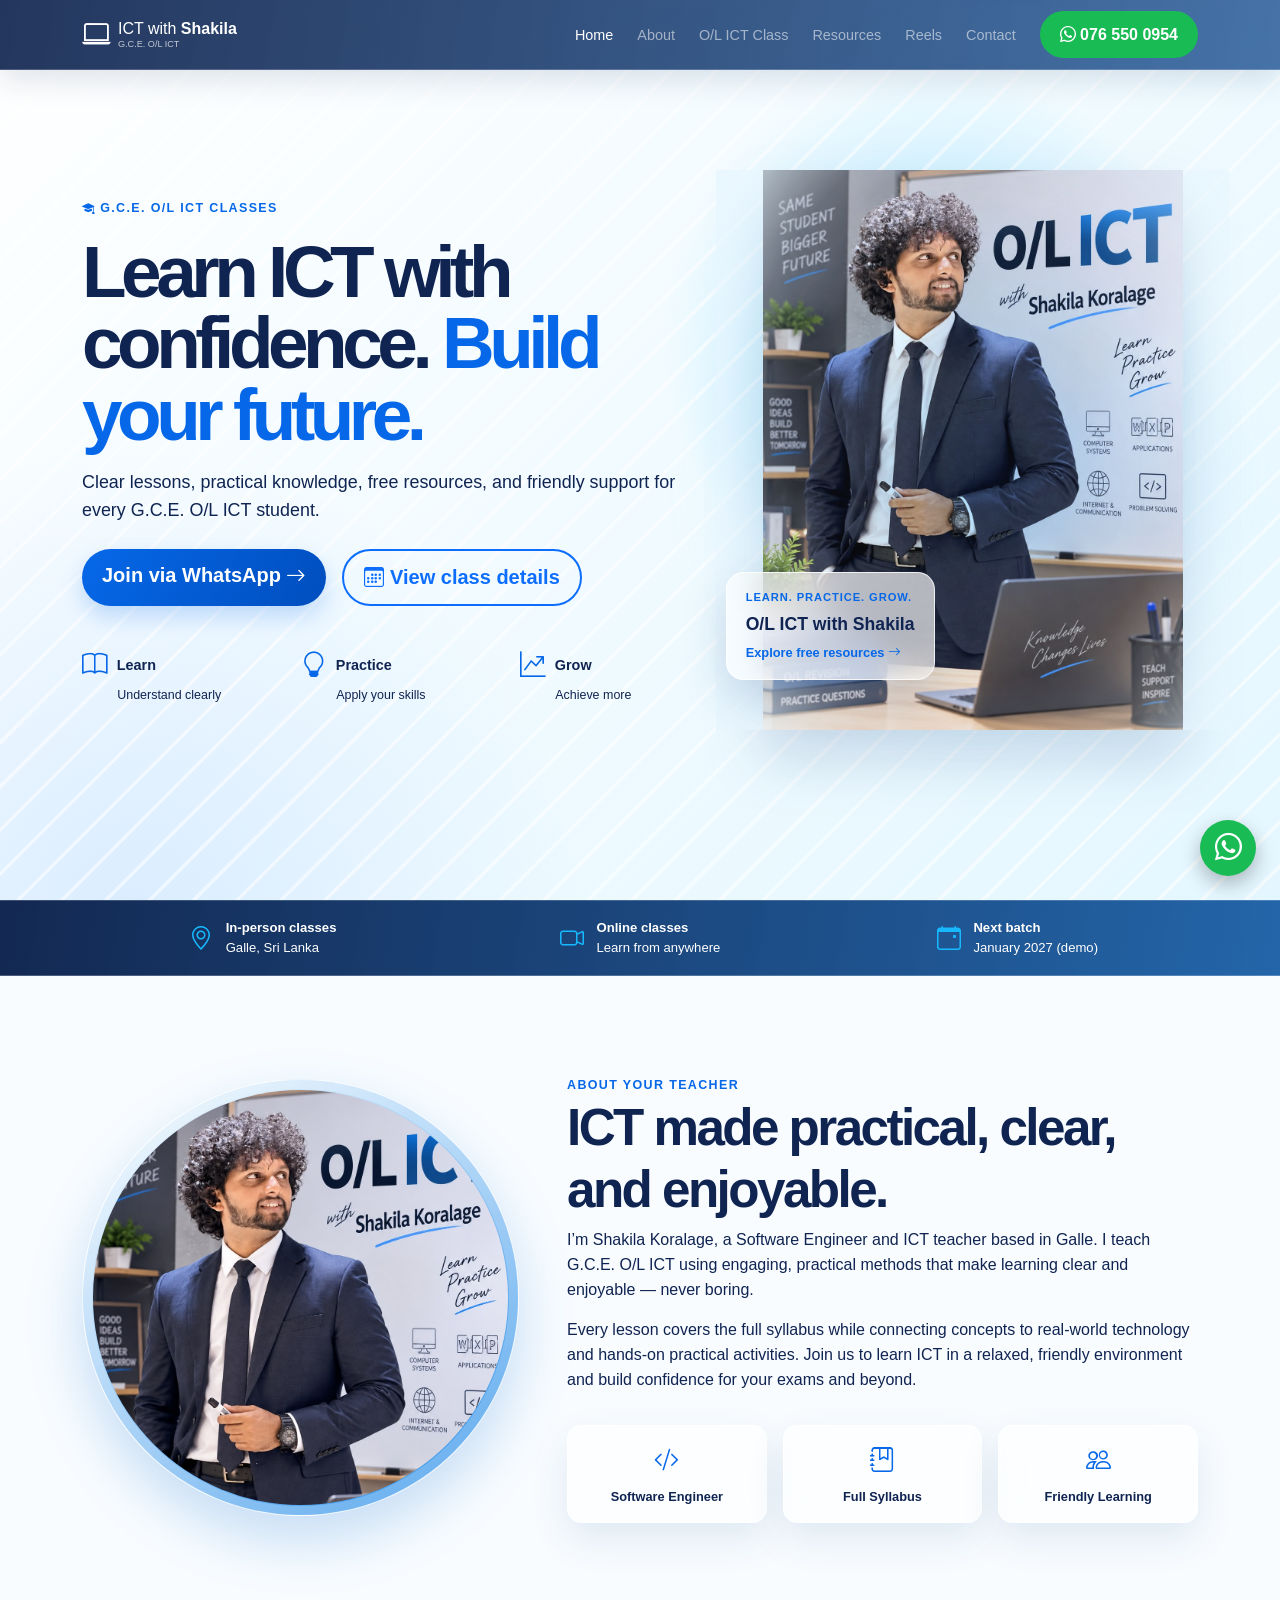
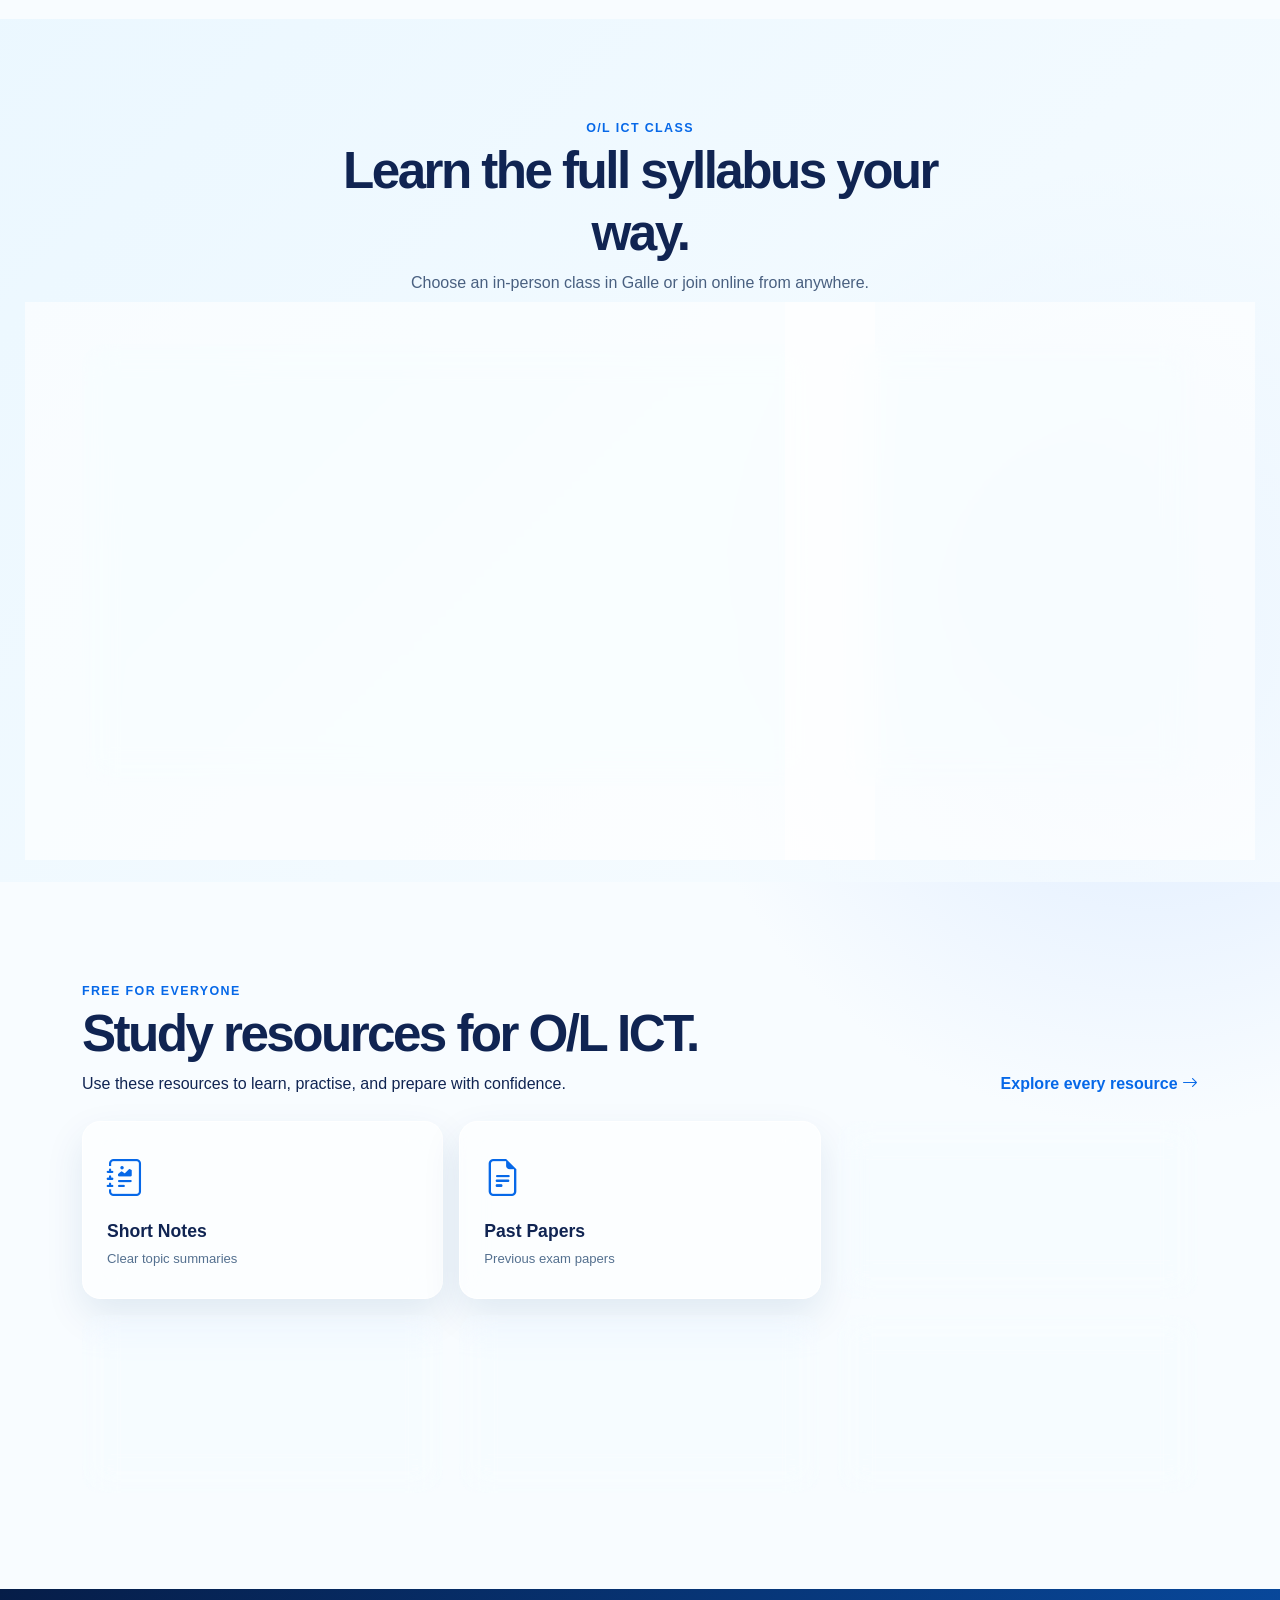
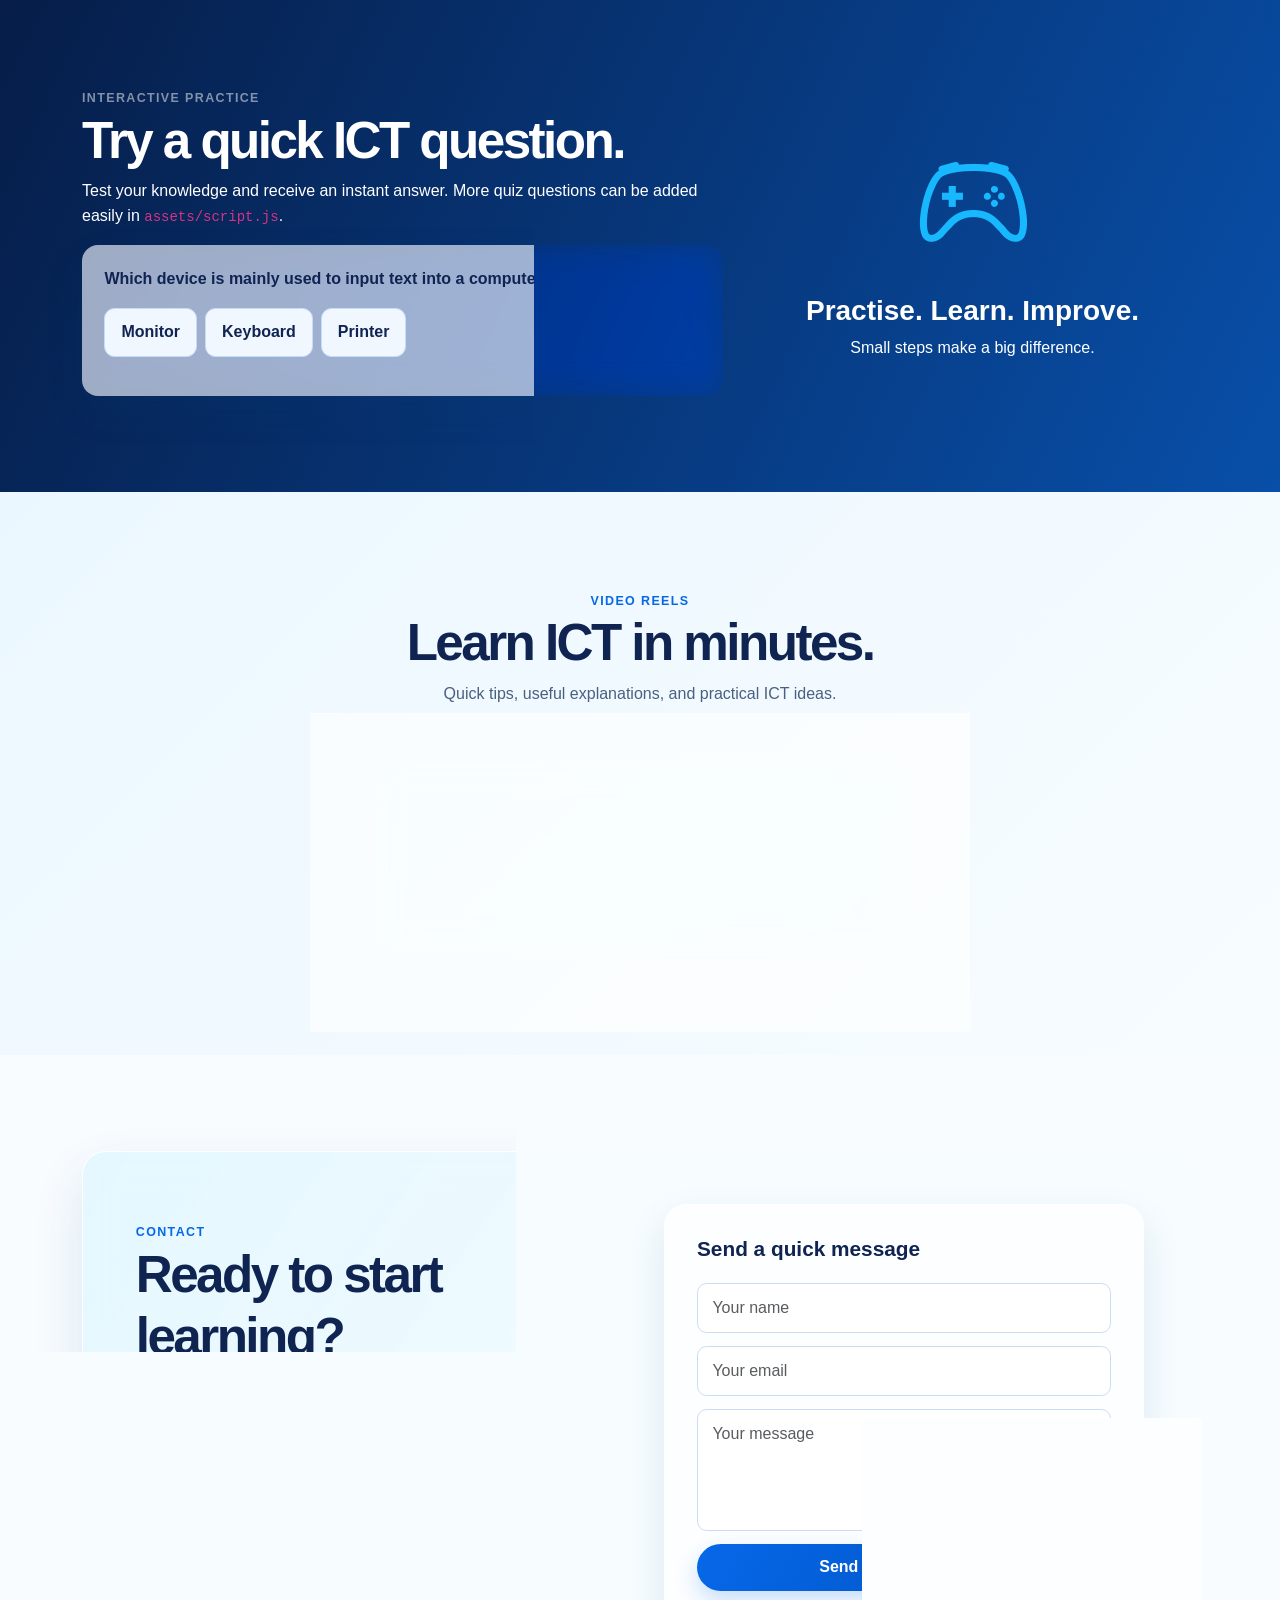
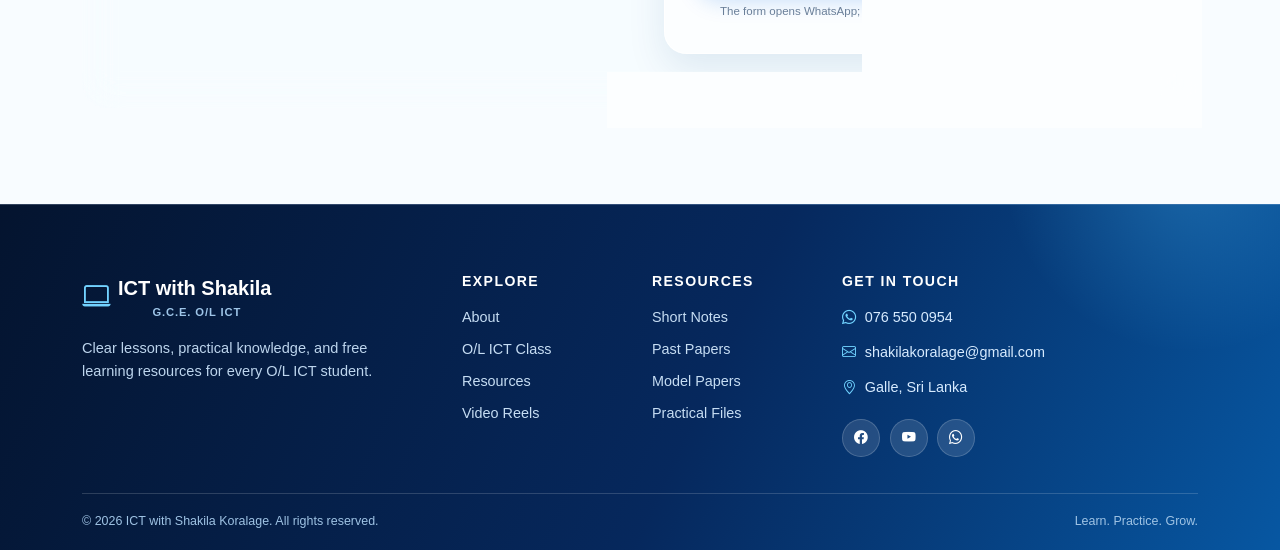
==== index.html @ 85d349de "Add files via upload" ====
<!doctype html>
<html lang="en">
  <head>
    <meta charset="utf-8" />
    <meta name="viewport" content="width=device-width, initial-scale=1" />
    <meta name="description" content="Free G.C.E. O/L ICT learning resources and classes with Shakila Koralage." />
    <title>ICT with Shakila Koralage | G.C.E. O/L ICT</title>

    <!-- Bootstrap provides the responsive layout and mobile menu. -->
    <link href="https://cdn.jsdelivr.net/npm/bootstrap@5.3.8/dist/css/bootstrap.min.css" rel="stylesheet" />
    <link href="https://cdn.jsdelivr.net/npm/bootstrap-icons@1.13.1/font/bootstrap-icons.min.css" rel="stylesheet" />
    <link href="assets/style.css" rel="stylesheet" />
  </head>
  <body>
    <!-- Navigation -->
    <nav class="navbar navbar-expand-lg navbar-dark fixed-top" id="siteNav">
      <div class="container">
        <a class="navbar-brand d-flex align-items-center gap-2" href="#home"><i class="bi bi-laptop fs-3"></i><span>ICT with <strong>Shakila</strong><small>G.C.E. O/L ICT</small></span></a>
        <button class="navbar-toggler" type="button" data-bs-toggle="collapse" data-bs-target="#mainMenu" aria-label="Open menu"><span class="navbar-toggler-icon"></span></button>
        <div class="collapse navbar-collapse" id="mainMenu">
          <ul class="navbar-nav ms-auto align-items-lg-center gap-lg-2">
            <li class="nav-item"><a class="nav-link active" href="index.html">Home</a></li>
            <li class="nav-item"><a class="nav-link" href="about.html">About</a></li>
            <li class="nav-item"><a class="nav-link" href="class.html">O/L ICT Class</a></li>
            <li class="nav-item"><a class="nav-link" href="resources.html">Resources</a></li>
            <li class="nav-item"><a class="nav-link" href="reels.html">Reels</a></li>
            <li class="nav-item"><a class="nav-link" href="contact.html">Contact</a></li>
            <li class="nav-item ms-lg-2"><a class="btn btn-whatsapp" href="https://wa.me/94765500954" target="_blank" rel="noreferrer"><i class="bi bi-whatsapp"></i> 076 550 0954</a></li>
          </ul>
        </div>
      </div>
    </nav>

    <main>
      <!-- Hero: update the portrait file in assets/ whenever you have a new photo. -->
      <section class="hero" id="home">
        <div class="container position-relative">
          <div class="row align-items-center min-vh-100 py-5">
            <div class="col-lg-7 pt-5 pt-lg-0">
              <span class="eyebrow"><i class="bi bi-mortarboard-fill"></i> G.C.E. O/L ICT CLASSES</span>
              <h1>Learn ICT with confidence. <span>Build your future.</span></h1>
              <p class="lead">Clear lessons, practical knowledge, free resources, and friendly support for every G.C.E. O/L ICT student.</p>
              <div class="d-flex flex-wrap gap-3 mt-4"><a class="btn btn-primary btn-lg" href="https://wa.me/94765500954" target="_blank" rel="noreferrer">Join via WhatsApp <i class="bi bi-arrow-right"></i></a><a class="btn btn-outline-primary btn-lg" href="class.html"><i class="bi bi-calendar3"></i> View class details</a></div>
              <div class="row g-3 mt-4 hero-points"><div class="col-sm-4"><i class="bi bi-book"></i><strong>Learn</strong><span>Understand clearly</span></div><div class="col-sm-4"><i class="bi bi-lightbulb"></i><strong>Practice</strong><span>Apply your skills</span></div><div class="col-sm-4"><i class="bi bi-graph-up-arrow"></i><strong>Grow</strong><span>Achieve more</span></div></div>
            </div>
            <div class="col-lg-5 hero-image-wrap"><img src="assets/shakila.jpg" class="hero-image" alt="Shakila Koralage, ICT teacher" /><div class="floating-card"><span>Learn. Practice. Grow.</span><strong>O/L ICT with Shakila</strong><a href="resources.html">Explore free resources <i class="bi bi-arrow-right"></i></a></div></div>
          </div>
        </div>
      </section>

      <!-- Quick information bar. Replace the demo schedule below at any time. -->
      <section class="quick-info"><div class="container"><div class="row text-center g-3"><div class="col-md-4"><i class="bi bi-geo-alt"></i><span><strong>In-person classes</strong>Galle, Sri Lanka</span></div><div class="col-md-4"><i class="bi bi-camera-video"></i><span><strong>Online classes</strong>Learn from anywhere</span></div><div class="col-md-4"><i class="bi bi-calendar-event"></i><span><strong>Next batch</strong>January 2027 (demo)</span></div></div></div></section>

      <!-- About -->
      <section class="section" id="about"><div class="container"><div class="row align-items-center g-5"><div class="col-lg-5"><div class="portrait-frame"><img src="assets/shakila.jpg" alt="Shakila Koralage" /></div></div><div class="col-lg-7"><span class="section-tag">ABOUT YOUR TEACHER</span><h2>ICT made practical, clear, and enjoyable.</h2><p>I’m Shakila Koralage, a Software Engineer and ICT teacher based in Galle. I teach G.C.E. O/L ICT using engaging, practical methods that make learning clear and enjoyable — never boring.</p><p>Every lesson covers the full syllabus while connecting concepts to real-world technology and hands-on practical activities. Join us to learn ICT in a relaxed, friendly environment and build confidence for your exams and beyond.</p><div class="row g-3 mt-2"><div class="col-sm-4"><div class="mini-feature"><i class="bi bi-code-slash"></i>Software Engineer</div></div><div class="col-sm-4"><div class="mini-feature"><i class="bi bi-journal-bookmark"></i>Full Syllabus</div></div><div class="col-sm-4"><div class="mini-feature"><i class="bi bi-people"></i>Friendly Learning</div></div></div></div></div></div></section>

      <!-- Class details -->
      <section class="section section-soft" id="class"><div class="container"><div class="text-center section-heading"><span class="section-tag">O/L ICT CLASS</span><h2>Learn the full syllabus your way.</h2><p>Choose an in-person class in Galle or join online from anywhere.</p></div><div class="row g-4 align-items-stretch"><div class="col-lg-8"><div class="class-card h-100"><div><h3>Everything you need for O/L ICT</h3><p>Structured lessons, revision, theory, practicals, notes, and exam-style practice.</p></div><div class="row row-cols-2 row-cols-md-3 g-3 mt-2"><div><i class="bi bi-camera-video"></i>Live lessons</div><div><i class="bi bi-play-circle"></i>Class recordings</div><div><i class="bi bi-file-earmark-text"></i>Notes & worksheets</div><div><i class="bi bi-laptop"></i>Practical sessions</div><div><i class="bi bi-trophy"></i>Exam guidance</div><div><i class="bi bi-patch-check"></i>Friendly support</div></div><a class="btn btn-primary mt-4" href="https://wa.me/94765500954" target="_blank" rel="noreferrer">Enrol via WhatsApp <i class="bi bi-arrow-right"></i></a></div></div><div class="col-lg-4"><div class="schedule-card h-100"><h3><i class="bi bi-calendar-week"></i> Demo schedule</h3><div class="schedule-row"><strong>Thursday</strong><span>Galle class · 4:00–6:00 PM</span></div><div class="schedule-row"><strong>Saturday</strong><span>Online class · 9:00–11:00 AM</span></div><div class="batch"><i class="bi bi-calendar-check"></i><span>Next batch <b>January 2027</b></span></div><small>These are sample details — update them in <code>index.html</code>.</small></div></div></div></div></section>

      <!-- Resources -->
      <section class="section" id="resources"><div class="container"><div class="d-flex flex-column flex-md-row justify-content-between align-items-md-end gap-3 mb-4"><div><span class="section-tag">FREE FOR EVERYONE</span><h2>Study resources for O/L ICT.</h2><p class="mb-0">Use these resources to learn, practise, and prepare with confidence.</p></div><a href="resources.html" class="text-link">Explore every resource <i class="bi bi-arrow-right"></i></a></div><div class="row g-3"><div class="col-6 col-lg-4"><a class="resource-card" href="resources.html"><i class="bi bi-journal-richtext"></i><strong>Short Notes</strong><span>Clear topic summaries</span></a></div><div class="col-6 col-lg-4"><a class="resource-card" href="past-papers.html"><i class="bi bi-file-earmark-text"></i><strong>Past Papers</strong><span>Previous exam papers</span></a></div><div class="col-6 col-lg-4"><a class="resource-card" href="resources.html"><i class="bi bi-clipboard-check"></i><strong>Model Papers</strong><span>Practice for exams</span></a></div><div class="col-6 col-lg-4"><a class="resource-card" href="resources.html"><i class="bi bi-pencil-square"></i><strong>Term Tests</strong><span>School-based questions</span></a></div><div class="col-6 col-lg-4"><a class="resource-card" href="resources.html"><i class="bi bi-folder2-open"></i><strong>Practical Files</strong><span>Exercises & solutions</span></a></div><div class="col-6 col-lg-4"><a class="resource-card" href="resources.html"><i class="bi bi-compass"></i><strong>Guides</strong><span>Syllabus and study help</span></a></div></div></div></section>

      <!-- Quiz -->
      <section class="section quiz-section" id="quiz"><div class="container"><div class="row align-items-center g-4"><div class="col-lg-7"><span class="section-tag text-white-50">INTERACTIVE PRACTICE</span><h2>Try a quick ICT question.</h2><p>Test your knowledge and receive an instant answer. More quiz questions can be added easily in <code>assets/script.js</code>.</p><div class="quiz-box"><p class="fw-bold mb-3">Which device is mainly used to input text into a computer?</p><div class="d-grid gap-2 d-sm-flex" id="quizOptions"><button class="quiz-option" data-answer="false">Monitor</button><button class="quiz-option" data-answer="true">Keyboard</button><button class="quiz-option" data-answer="false">Printer</button></div><p class="quiz-feedback mb-0 mt-3" id="quizFeedback" aria-live="polite"></p></div></div><div class="col-lg-5 text-center"><i class="bi bi-controller quiz-icon"></i><h3>Practise. Learn. Improve.</h3><p class="mb-0">Small steps make a big difference.</p></div></div></div></section>

      <!-- Reels -->
      <section class="section section-soft" id="reels"><div class="container"><div class="text-center section-heading"><span class="section-tag">VIDEO REELS</span><h2>Learn ICT in minutes.</h2><p>Quick tips, useful explanations, and practical ICT ideas.</p></div><div class="row g-4 justify-content-center"><div class="col-md-8 col-lg-6"><a class="reel-card" href="https://www.youtube.com/shorts/Jdyt9KCVfzw" target="_blank" rel="noreferrer"><div class="reel-preview"><i class="bi bi-play-fill"></i></div><div><span>YOUTUBE SHORT</span><h3>Watch the latest ICT reel</h3><p>Open this temporary video link. Replace it later with your own content.</p></div></a></div></div></div></section>

      <!-- Contact -->
      <section class="section" id="contact"><div class="container"><div class="contact-panel"><div class="row g-5 align-items-center"><div class="col-lg-6"><span class="section-tag">CONTACT</span><h2>Ready to start learning?</h2><p>Send a WhatsApp message to ask about classes, resources, or anything related to O/L ICT.</p><a class="btn btn-whatsapp btn-lg" href="https://wa.me/94765500954" target="_blank" rel="noreferrer"><i class="bi bi-whatsapp"></i> Chat on WhatsApp</a><div class="contact-list mt-4"><a href="mailto:shakilakoralage@gmail.com"><i class="bi bi-envelope"></i> shakilakoralage@gmail.com</a><span><i class="bi bi-geo-alt"></i> Galle, Sri Lanka</span><a href="https://www.facebook.com/people/OL-ICT-with-Shakila-Koralage/61592380449178/" target="_blank" rel="noreferrer"><i class="bi bi-facebook"></i> O/L ICT with Shakila Koralage</a></div></div><div class="col-lg-6"><form class="contact-form" id="contactForm"><h3>Send a quick message</h3><input class="form-control" placeholder="Your name" required /><input class="form-control" type="email" placeholder="Your email" required /><textarea class="form-control" rows="4" placeholder="Your message" required></textarea><button class="btn btn-primary w-100" type="submit">Send via WhatsApp <i class="bi bi-send"></i></button><small>The form opens WhatsApp; it does not store information on this website.</small></form></div></div></div></div></section>
    </main>

    <footer class="site-footer"><div class="container"><div class="footer-main row g-4"><div class="col-lg-4"><a class="footer-brand d-flex align-items-center gap-2" href="index.html"><i class="bi bi-laptop"></i><span>ICT with <strong>Shakila</strong><small>G.C.E. O/L ICT</small></span></a><p class="footer-copy">Clear lessons, practical knowledge, and free learning resources for every O/L ICT student.</p></div><div class="col-6 col-lg-2"><h3 class="footer-heading">Explore</h3><div class="footer-links"><a href="about.html">About</a><a href="class.html">O/L ICT Class</a><a href="resources.html">Resources</a><a href="reels.html">Video Reels</a></div></div><div class="col-6 col-lg-2"><h3 class="footer-heading">Resources</h3><div class="footer-links"><a href="resources.html">Short Notes</a><a href="past-papers.html">Past Papers</a><a href="resources.html">Model Papers</a><a href="resources.html">Practical Files</a></div></div><div class="col-lg-4"><h3 class="footer-heading">Get in touch</h3><div class="footer-contact"><a href="https://wa.me/94765500954" target="_blank" rel="noreferrer"><i class="bi bi-whatsapp"></i>076 550 0954</a><a href="mailto:shakilakoralage@gmail.com"><i class="bi bi-envelope"></i>shakilakoralage@gmail.com</a><span><i class="bi bi-geo-alt"></i>Galle, Sri Lanka</span></div><div class="footer-socials"><a href="https://www.facebook.com/people/OL-ICT-with-Shakila-Koralage/61592380449178/" target="_blank" rel="noreferrer" aria-label="Facebook"><i class="bi bi-facebook"></i></a><a href="https://www.youtube.com/shorts/Jdyt9KCVfzw" target="_blank" rel="noreferrer" aria-label="YouTube"><i class="bi bi-youtube"></i></a><a href="https://wa.me/94765500954" target="_blank" rel="noreferrer" aria-label="WhatsApp"><i class="bi bi-whatsapp"></i></a></div></div></div><div class="footer-bottom d-flex flex-column flex-md-row justify-content-between gap-2"><span>© 2026 ICT with Shakila Koralage. All rights reserved.</span><span>Learn. Practice. Grow.</span></div></div></footer>
    <a class="whatsapp-float" href="https://wa.me/94765500954" target="_blank" rel="noreferrer" aria-label="Chat on WhatsApp"><i class="bi bi-whatsapp"></i></a>
    <script src="https://cdn.jsdelivr.net/npm/bootstrap@5.3.8/dist/js/bootstrap.bundle.min.js"></script>
    <script src="assets/script.js"></script>
  </body>
</html>
---- assets/style.css ----
/* Main colours and reusable visual settings */
:root { --navy:#061d48; --blue:#0668e8; --cyan:#18b8ff; --ink:#102452; --soft:#f3f8ff; --green:#19bb54; }
* { box-sizing:border-box; }
html { scroll-behavior:smooth; }
body { color:var(--ink); font-family:Inter,Segoe UI,Arial,sans-serif; line-height:1.55; overflow-x:hidden; }
::selection { background:#bce8ff; color:var(--navy); } a,button { -webkit-tap-highlight-color:transparent; } a:focus-visible,button:focus-visible { box-shadow:0 0 0 4px #18b8ff66 !important; outline:0; }
h1,h2,h3,strong { font-weight:800; } h2 { font-size:clamp(2rem,4vw,3.25rem); letter-spacing:-.05em; } a { text-decoration:none; }
#siteNav { background:rgba(6,29,72,.94); backdrop-filter:blur(12px); padding:.7rem 0; } .navbar-brand { font-size:1rem; line-height:1; } .navbar-brand small { display:block; font-size:.57rem; opacity:.72; margin-top:.18rem; } .nav-link { font-size:.9rem; }
.btn { border-radius:999px; font-weight:700; padding:.72rem 1.25rem; } .btn-primary { background:linear-gradient(120deg,var(--blue),#004ebe); border:0; box-shadow:0 10px 22px #0668e836; } .btn-primary:hover { background:#005ad0; } .btn-outline-primary { border-width:2px; } .btn-whatsapp { background:var(--green); border:0; color:#fff; font-weight:800; } .btn-whatsapp:hover { background:#0ca344; color:#fff; }
.hero { background:radial-gradient(circle at 75% 35%,#c6edff 0,transparent 25%),linear-gradient(135deg,#fff 5%,#e9f6ff 100%); min-height:680px; position:relative; overflow:hidden; } .hero:after { background:repeating-linear-gradient(135deg,transparent 0 27px,#fff8 28px 31px); content:""; inset:0; pointer-events:none; position:absolute; } .hero .container { z-index:1; } .eyebrow,.section-tag { color:var(--blue); font-size:.78rem; font-weight:800; letter-spacing:.11em; } .hero h1 { font-size:clamp(3rem,5.7vw,5.25rem); letter-spacing:-.075em; line-height:.98; margin:1rem 0 1.2rem; max-width:760px; } .hero h1 span { color:var(--blue); } .hero .lead { font-size:1.12rem; max-width:620px; }
.hero-image-wrap { isolation:isolate; min-height:550px; position:relative; } .hero-image-wrap:before { background:radial-gradient(circle,#8ed8ff80 0,transparent 67%); content:""; filter:blur(12px); inset:12% -8% 3% -8%; position:absolute; z-index:-1; } .hero-image { bottom:0; filter:drop-shadow(0 24px 22px #0c377033); height:550px; max-width:100%; object-fit:contain; object-position:center bottom; position:absolute; right:0; -webkit-mask-image:radial-gradient(ellipse 76% 83% at 53% 50%,#000 59%,transparent 100%); mask-image:radial-gradient(ellipse 76% 83% at 53% 50%,#000 59%,transparent 100%); width:100%; } .floating-card { background:#fffffff0; border:1px solid #cfe3fb; border-radius:1.1rem; bottom:9%; box-shadow:0 17px 35px #10447b2b; display:grid; gap:.3rem; left:-2%; padding:1rem 1.2rem; position:absolute; } .floating-card span { color:var(--blue); font-size:.7rem; font-weight:800; letter-spacing:.08em; text-transform:uppercase; } .floating-card strong { font-size:1.1rem; } .floating-card a { color:var(--blue); font-size:.8rem; font-weight:700; }
.hero-points i { color:var(--blue); font-size:1.6rem; margin-right:.55rem; vertical-align:middle; } .hero-points strong { display:inline-block; font-size:.9rem; } .hero-points span { display:block; font-size:.78rem; margin-left:2.2rem; }
.quick-info { background:var(--navy); color:#fff; padding:1.05rem 0; } .quick-info .col-md-4 { align-items:center; display:flex; justify-content:center; gap:.8rem; } .quick-info i { color:var(--cyan); font-size:1.5rem; } .quick-info span { text-align:left; font-size:.82rem; } .quick-info strong { display:block; }
.section { padding:6rem 0; } .section-soft { background:var(--soft); } .section-heading { margin:0 auto 3rem; max-width:650px; } .section-heading p { color:#496080; }.portrait-frame { background:linear-gradient(145deg,#d5f2ff,#0978e2); border-radius:45% 45% 2rem 2rem; overflow:hidden; padding:1rem 1rem 0; } .portrait-frame img { display:block; height:520px; object-fit:cover; object-position:center top; width:100%; }.mini-feature { background:#fff; border:1px solid #dceafa; border-radius:.9rem; font-size:.8rem; font-weight:700; min-height:90px; padding:1rem; text-align:center; }.mini-feature i { color:var(--blue); display:block; font-size:1.55rem; margin-bottom:.4rem; }
.class-card,.schedule-card,.contact-form { background:#fff; border:1px solid #d7e8fa; border-radius:1.4rem; box-shadow:0 13px 35px #0c4c8620; padding:2rem; }.class-card h3,.schedule-card h3 { font-size:1.5rem; }.class-card .row div { font-size:.88rem; font-weight:700; }.class-card .row i { color:var(--blue); display:block; font-size:1.55rem; margin-bottom:.35rem; }.schedule-row { background:#eff7ff; border-radius:.8rem; display:grid; gap:.15rem; margin:.7rem 0; padding:.85rem 1rem; }.schedule-row strong { color:var(--blue); }.schedule-row span { font-size:.85rem; }.batch { align-items:center; background:#dff3ff; border-radius:.8rem; display:flex; gap:.75rem; margin:1rem 0; padding:1rem; }.batch i { color:var(--blue); font-size:1.5rem; }.batch b { display:block; font-size:1.2rem; }.schedule-card small { color:#7184a0; }
.resource-card { background:#fff; border:1px solid #d4e7fa; border-radius:1.15rem; color:var(--ink); display:flex; flex-direction:column; height:100%; min-height:178px; justify-content:center; padding:1.5rem; transition:.25s transform,.25s box-shadow,.25s border-color; }.resource-card:hover { border-color:#91c8ff; box-shadow:0 17px 25px #075eb522; color:var(--blue); transform:translateY(-5px); }.resource-card i { color:var(--blue); font-size:2.3rem; margin-bottom:.65rem; }.resource-card strong { font-size:1.1rem; }.resource-card span { color:#54708f; font-size:.82rem; margin-top:.25rem; }.text-link { color:var(--blue); font-weight:800; }
.quiz-section { background:linear-gradient(115deg,#061d48,#084fa9); color:#fff; }.quiz-section h2 { color:#fff; }.quiz-box { background:#fff; border-radius:1rem; color:var(--ink); padding:1.4rem; }.quiz-option { background:#f1f7ff; border:1px solid #c5def7; border-radius:.65rem; color:var(--ink); font-weight:700; padding:.7rem 1rem; }.quiz-option:hover { border-color:var(--blue); color:var(--blue); }.quiz-feedback { font-weight:800; }.quiz-icon { color:var(--cyan); font-size:7rem; }
.reel-card { background:#fff; border:1px solid #d6e8fa; border-radius:1.2rem; color:var(--ink); display:flex; gap:1.3rem; padding:1rem; transition:.2s box-shadow; }.reel-card:hover { box-shadow:0 15px 30px #0c4c8626; color:var(--ink); }.reel-preview { align-items:center; background:linear-gradient(145deg,#051b47,#0e8cf3); border-radius:.8rem; color:#fff; display:flex; flex:0 0 155px; font-size:3rem; justify-content:center; min-height:170px; }.reel-card span { color:var(--blue); font-size:.7rem; font-weight:800; letter-spacing:.1em; }.reel-card h3 { font-size:1.25rem; margin-top:.45rem; }.reel-card p { color:#56708e; font-size:.86rem; }
.contact-panel { background:linear-gradient(120deg,#e8f8ff,#fff); border:1px solid #d1e9fb; border-radius:1.5rem; padding:3.3rem; }.contact-list { display:grid; gap:.9rem; }.contact-list a,.contact-list span { color:var(--ink); font-weight:600; }.contact-list i { color:var(--blue); font-size:1.25rem; margin-right:.5rem; }.contact-form { display:grid; gap:.8rem; }.contact-form h3 { font-size:1.3rem; }.contact-form small { color:#6a7f99; font-size:.72rem; text-align:center; }.form-control { border-color:#c8ddf4; border-radius:.6rem; padding:.75rem .9rem; }.form-control:focus { border-color:var(--blue); box-shadow:0 0 0 .2rem #0668e81f; }
footer { background:var(--navy); color:#bdd4ee; font-size:.85rem; padding:1.3rem 0; }.whatsapp-float { align-items:center; background:var(--green); border-radius:50%; bottom:1.5rem; box-shadow:0 8px 20px #0004; color:#fff; display:flex; font-size:1.7rem; height:56px; justify-content:center; position:fixed; right:1.5rem; width:56px; z-index:3; }.whatsapp-float:hover { color:#fff; transform:scale(1.06); }
@media (max-width:991px) { .hero { min-height:auto; }.hero-image-wrap { min-height:470px; }.hero-image { height:470px; right:0; }.floating-card { left:5%; }.navbar-collapse { background:var(--navy); border-radius:.8rem; margin-top:.7rem; padding:.75rem; } }
@media (max-width:575px) { .section { padding:4rem 0; }.hero h1 { font-size:3.15rem; }.hero-image-wrap { min-height:390px; }.hero-image { height:390px; -webkit-mask-image:radial-gradient(ellipse 82% 88% at 50% 50%,#000 57%,transparent 100%); mask-image:radial-gradient(ellipse 82% 88% at 50% 50%,#000 57%,transparent 100%); }.floating-card { bottom:3%; font-size:.85rem; left:3%; }.quick-info .col-md-4 { justify-content:flex-start; margin-left:1.3rem; }.contact-panel { padding:2rem 1.25rem; }.reel-card { align-items:center; }.reel-preview { flex-basis:95px; min-height:120px; }.reel-card h3 { font-size:1rem; }.reel-card p { display:none; } }
@media (prefers-reduced-motion: no-preference) { .btn,.resource-card,.reel-card,.whatsapp-float { transition:transform .2s ease,box-shadow .2s ease,background-color .2s ease; } }

/* Glassmorphism layer: shared frosted surfaces, soft borders and depth. */
body { background:radial-gradient(circle at 10% 8%,#dff6ff 0,transparent 22rem),radial-gradient(circle at 90% 42%,#dbeaff 0,transparent 30rem),#f8fcff; }
#siteNav { background:linear-gradient(100deg,rgba(5,27,71,.88),rgba(10,66,137,.74)); border-bottom:1px solid rgba(255,255,255,.19); box-shadow:0 10px 30px rgba(4,33,75,.12); -webkit-backdrop-filter:blur(18px) saturate(150%); backdrop-filter:blur(18px) saturate(150%); }
.hero { background:radial-gradient(circle at 73% 38%,rgba(142,222,255,.74) 0,transparent 25%),radial-gradient(circle at 10% 100%,rgba(73,149,255,.14) 0,transparent 31%),linear-gradient(135deg,rgba(255,255,255,.96),rgba(226,246,255,.92)); }
.hero-image-wrap { min-height:560px; }
.hero-image-wrap:before { background:radial-gradient(circle,rgba(55,176,255,.43) 0,rgba(129,212,255,.24) 34%,transparent 70%); filter:blur(18px); inset:4% -10% -4% -12%; }
.hero-image-wrap:after { background:radial-gradient(ellipse 73% 86% at 54% 49%,transparent 49%,rgba(230,246,255,.26) 68%,rgba(232,246,255,.88) 91%,#e9f6ff 100%); content:""; inset:0 -4%; pointer-events:none; position:absolute; z-index:1; }
.hero-image { bottom:0; filter:drop-shadow(0 28px 28px rgba(8,54,110,.17)); height:560px; mix-blend-mode:multiply; opacity:.96; right:0; -webkit-mask-image:none; mask-image:none; }
.floating-card { background:rgba(255,255,255,.68); border:1px solid rgba(255,255,255,.78); box-shadow:0 18px 45px rgba(15,65,123,.18); -webkit-backdrop-filter:blur(16px) saturate(150%); backdrop-filter:blur(16px) saturate(150%); z-index:2; }
.quick-info { background:linear-gradient(100deg,rgba(4,27,71,.94),rgba(5,80,157,.88)); border-top:1px solid rgba(255,255,255,.18); border-bottom:1px solid rgba(255,255,255,.23); -webkit-backdrop-filter:blur(15px); backdrop-filter:blur(15px); }
.section-soft { background:linear-gradient(135deg,rgba(226,244,255,.58),rgba(247,252,255,.72)); }
.portrait-frame { aspect-ratio:1; background:linear-gradient(145deg,rgba(255,255,255,.76),rgba(12,127,230,.9)); border:1px solid rgba(255,255,255,.88); border-radius:50%; box-shadow:0 24px 55px rgba(18,109,203,.22),inset 0 0 0 9px rgba(255,255,255,.24); margin-inline:auto; max-width:530px; overflow:hidden; padding:10px; }
.portrait-frame img { border-radius:50%; height:100%; object-position:center top; width:100%; }
.mini-feature,.class-card,.schedule-card,.contact-form,.resource-card,.reel-card,.quiz-box { background:rgba(255,255,255,.62); border-color:rgba(255,255,255,.8); box-shadow:0 16px 38px rgba(11,66,125,.1); -webkit-backdrop-filter:blur(16px) saturate(145%); backdrop-filter:blur(16px) saturate(145%); }
.schedule-row { background:rgba(238,248,255,.69); border:1px solid rgba(255,255,255,.72); }.batch { background:rgba(207,239,255,.62); border:1px solid rgba(255,255,255,.72); }
.resource-card:hover,.reel-card:hover { background:rgba(255,255,255,.84); box-shadow:0 22px 44px rgba(8,83,164,.17); }
.contact-panel { background:linear-gradient(125deg,rgba(221,246,255,.73),rgba(255,255,255,.67)); border-color:rgba(255,255,255,.87); box-shadow:0 22px 50px rgba(11,68,129,.12); -webkit-backdrop-filter:blur(18px) saturate(150%); backdrop-filter:blur(18px) saturate(150%); }
footer { background:linear-gradient(115deg,#04142f,#06285d 55%,#0757a2); border-top:1px solid rgba(255,255,255,.18); color:#d9ebff; padding:0; position:relative; overflow:hidden; } footer:before { background:radial-gradient(circle,rgba(75,191,255,.28),transparent 63%); content:""; height:420px; position:absolute; right:-120px; top:-250px; width:420px; }.site-footer .container { position:relative; z-index:1; }.footer-main { padding:4.25rem 0 2.25rem; }.footer-brand { color:#fff; font-size:1.25rem; font-weight:600; }.footer-brand i { color:#72d2ff; font-size:1.75rem; }.footer-brand small { color:#9fc6e9; display:block; font-size:.7rem; font-weight:700; letter-spacing:.08em; margin-left:2.15rem; text-transform:uppercase; }.footer-copy { color:#bdd5ed; font-size:.91rem; margin-top:1rem; max-width:310px; }.footer-heading { color:#fff; font-size:.88rem; letter-spacing:.1em; margin-bottom:1rem; text-transform:uppercase; }.footer-links { display:grid; gap:.6rem; }.footer-links a { color:#c6ddf3; font-size:.9rem; transition:color .2s ease,transform .2s ease; }.footer-links a:hover { color:#fff; transform:translateX(4px); }.footer-contact { color:#d7ebff; display:grid; font-size:.9rem; gap:.8rem; }.footer-contact a { color:#d7ebff; }.footer-contact i { color:#71d3ff; margin-right:.55rem; }.footer-socials { display:flex; gap:.6rem; margin-top:1.25rem; }.footer-socials a { align-items:center; background:rgba(255,255,255,.12); border:1px solid rgba(255,255,255,.18); border-radius:50%; color:#fff; display:flex; height:38px; justify-content:center; transition:.2s ease; width:38px; }.footer-socials a:hover { background:#fff; color:var(--blue); transform:translateY(-3px); }.footer-bottom { border-top:1px solid rgba(255,255,255,.16); color:#9fc3e4; font-size:.78rem; padding:1.15rem 0; }
@media (max-width:991px) { .hero-image-wrap { min-height:475px; }.hero-image { height:475px; }.hero-image-wrap:after { background:radial-gradient(ellipse 78% 86% at 50% 49%,transparent 48%,rgba(232,246,255,.36) 72%,#e9f6ff 100%); } }
@media (max-width:575px) { .hero-image-wrap { min-height:400px; }.hero-image { height:400px; mix-blend-mode:multiply; }.portrait-frame { max-width:390px; }.hero-image-wrap:after { background:radial-gradient(ellipse 84% 87% at 50% 49%,transparent 45%,rgba(232,246,255,.55) 74%,#e9f6ff 100%); } }
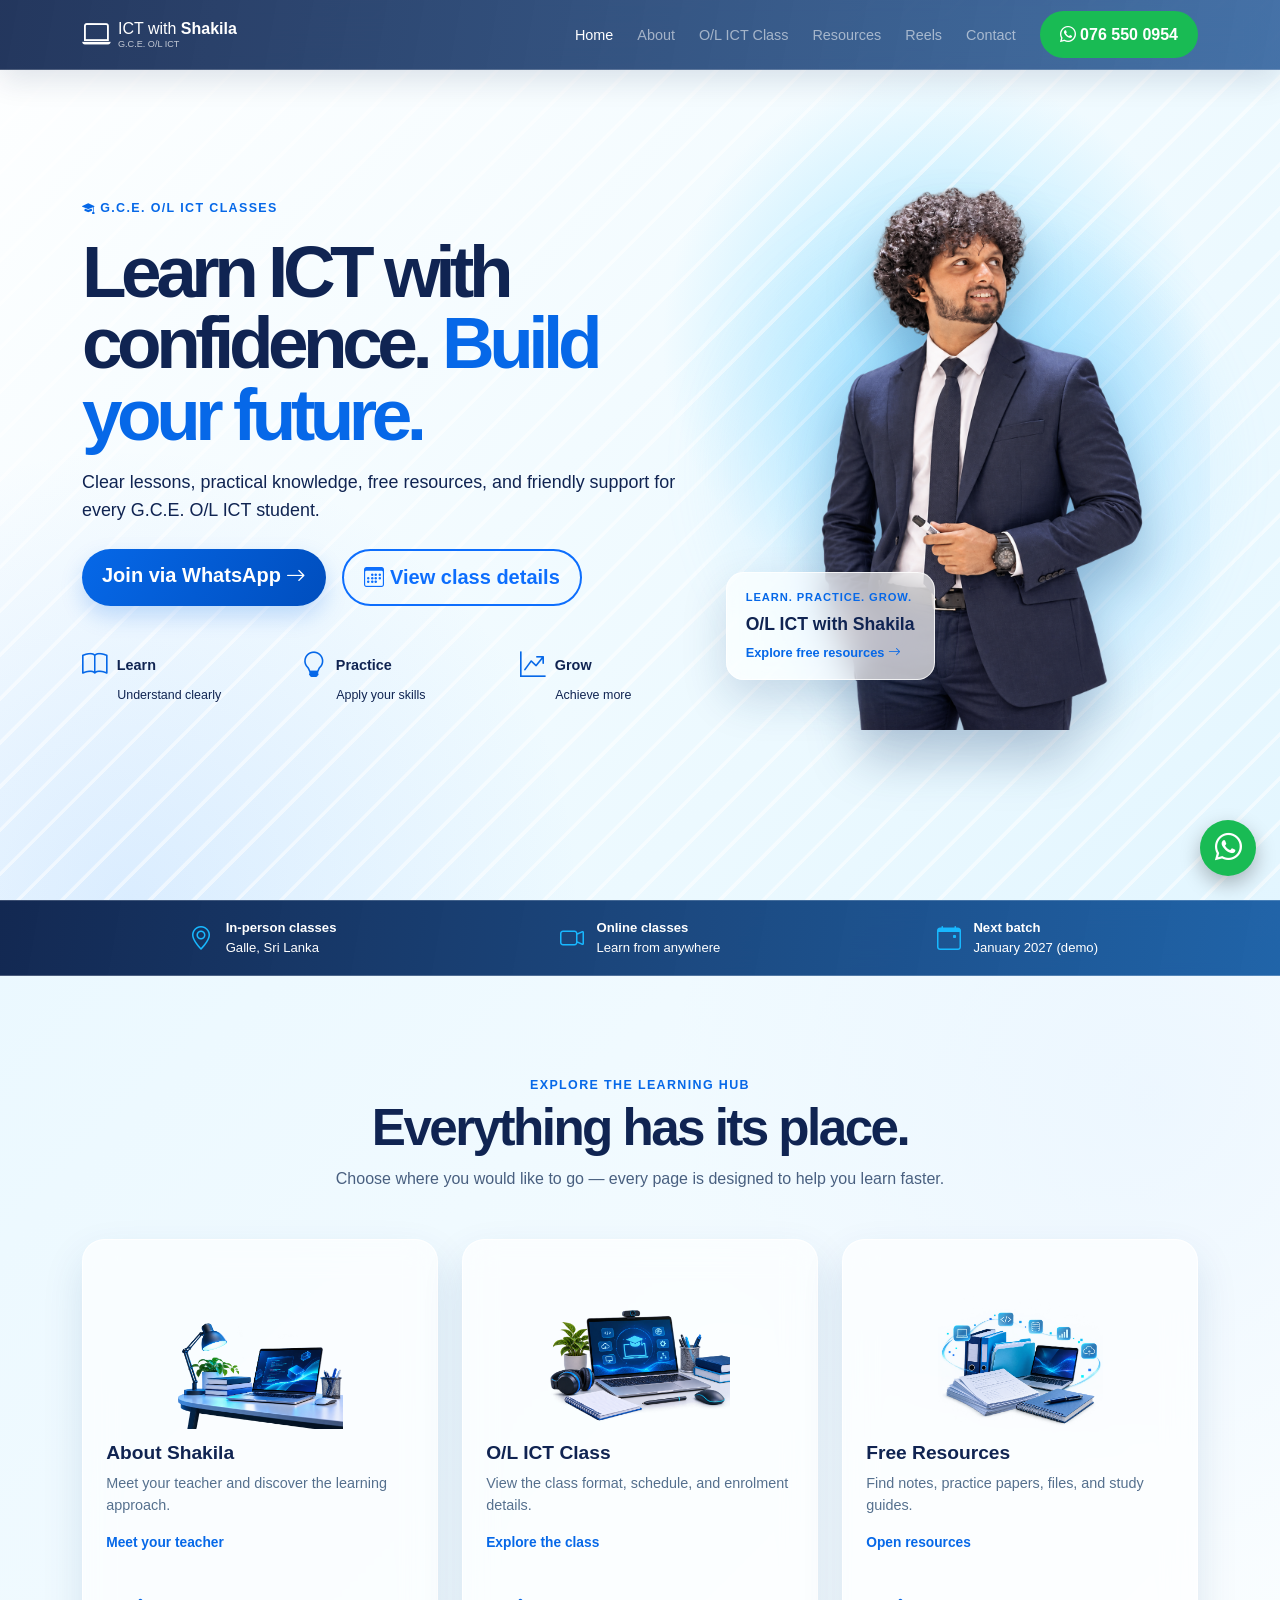
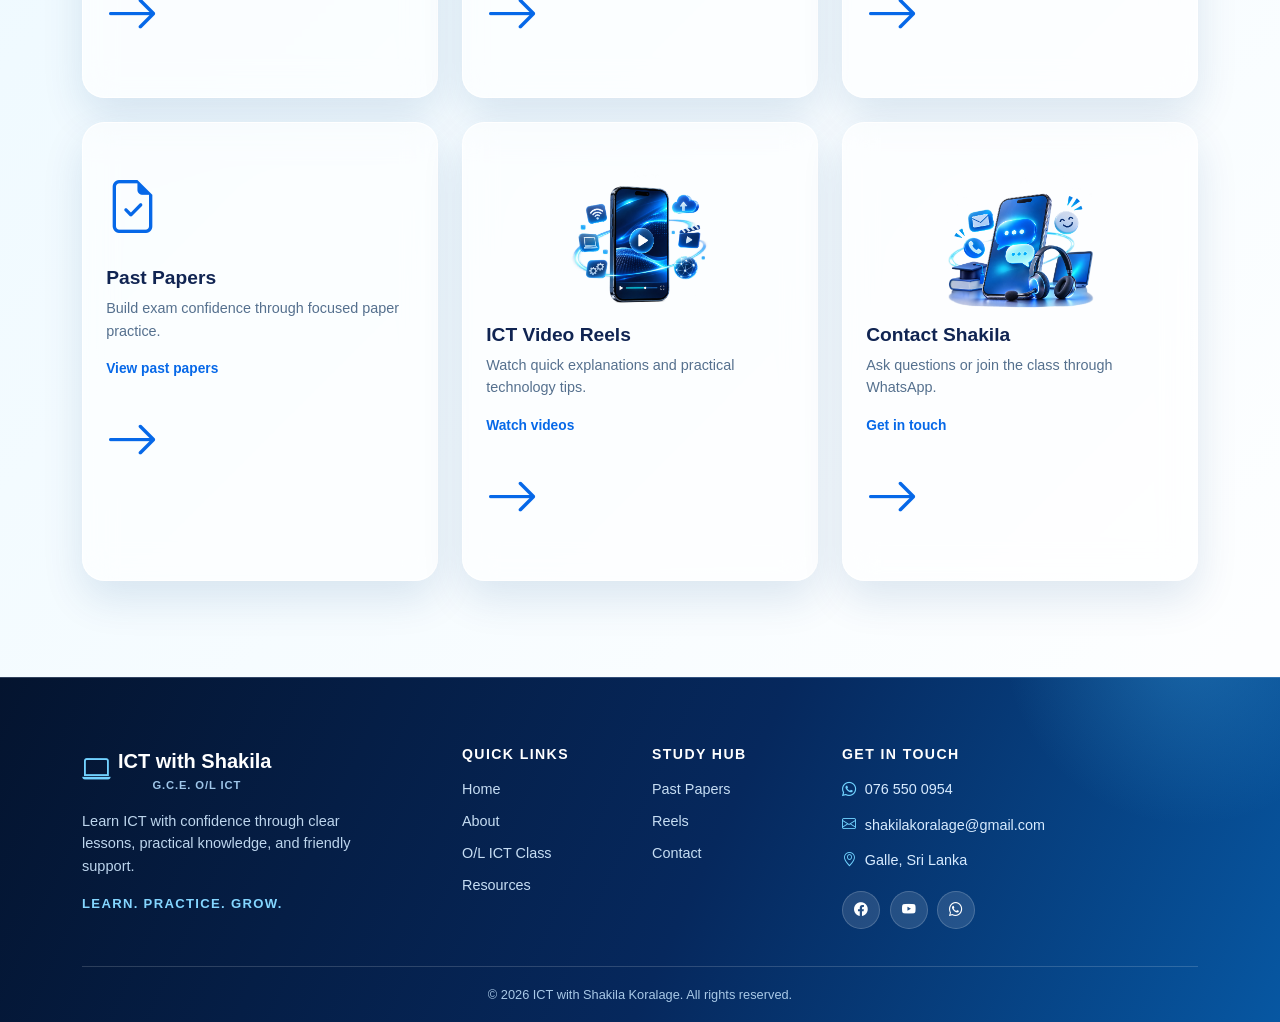
==== commit 90fb8e3b: "2nd update" ====
--- a/index.html
+++ b/index.html
@@ -72,7 +72,7 @@
 
     <footer class="site-footer"><div class="container"><div class="footer-main row g-4"><div class="col-lg-4"><a class="footer-brand d-flex align-items-center gap-2" href="index.html"><i class="bi bi-laptop"></i><span>ICT with <strong>Shakila</strong><small>G.C.E. O/L ICT</small></span></a><p class="footer-copy">Clear lessons, practical knowledge, and free learning resources for every O/L ICT student.</p></div><div class="col-6 col-lg-2"><h3 class="footer-heading">Explore</h3><div class="footer-links"><a href="about.html">About</a><a href="class.html">O/L ICT Class</a><a href="resources.html">Resources</a><a href="reels.html">Video Reels</a></div></div><div class="col-6 col-lg-2"><h3 class="footer-heading">Resources</h3><div class="footer-links"><a href="resources.html">Short Notes</a><a href="past-papers.html">Past Papers</a><a href="resources.html">Model Papers</a><a href="resources.html">Practical Files</a></div></div><div class="col-lg-4"><h3 class="footer-heading">Get in touch</h3><div class="footer-contact"><a href="https://wa.me/94765500954" target="_blank" rel="noreferrer"><i class="bi bi-whatsapp"></i>076 550 0954</a><a href="mailto:shakilakoralage@gmail.com"><i class="bi bi-envelope"></i>shakilakoralage@gmail.com</a><span><i class="bi bi-geo-alt"></i>Galle, Sri Lanka</span></div><div class="footer-socials"><a href="https://www.facebook.com/people/OL-ICT-with-Shakila-Koralage/61592380449178/" target="_blank" rel="noreferrer" aria-label="Facebook"><i class="bi bi-facebook"></i></a><a href="https://www.youtube.com/shorts/Jdyt9KCVfzw" target="_blank" rel="noreferrer" aria-label="YouTube"><i class="bi bi-youtube"></i></a><a href="https://wa.me/94765500954" target="_blank" rel="noreferrer" aria-label="WhatsApp"><i class="bi bi-whatsapp"></i></a></div></div></div><div class="footer-bottom d-flex flex-column flex-md-row justify-content-between gap-2"><span>© 2026 ICT with Shakila Koralage. All rights reserved.</span><span>Learn. Practice. Grow.</span></div></div></footer>
     <a class="whatsapp-float" href="https://wa.me/94765500954" target="_blank" rel="noreferrer" aria-label="Chat on WhatsApp"><i class="bi bi-whatsapp"></i></a>
-    <script src="https://cdn.jsdelivr.net/npm/bootstrap@5.3.8/dist/js/bootstrap.bundle.min.js"></script>
+    <script src="assets/footer.js"></script><script src="https://cdn.jsdelivr.net/npm/bootstrap@5.3.8/dist/js/bootstrap.bundle.min.js"></script>
     <script src="assets/script.js"></script>
   </body>
 </html>
--- a/assets/style.css
+++ b/assets/style.css
@@ -8,7 +8,7 @@
 #siteNav { background:rgba(6,29,72,.94); backdrop-filter:blur(12px); padding:.7rem 0; } .navbar-brand { font-size:1rem; line-height:1; } .navbar-brand small { display:block; font-size:.57rem; opacity:.72; margin-top:.18rem; } .nav-link { font-size:.9rem; }
 .btn { border-radius:999px; font-weight:700; padding:.72rem 1.25rem; } .btn-primary { background:linear-gradient(120deg,var(--blue),#004ebe); border:0; box-shadow:0 10px 22px #0668e836; } .btn-primary:hover { background:#005ad0; } .btn-outline-primary { border-width:2px; } .btn-whatsapp { background:var(--green); border:0; color:#fff; font-weight:800; } .btn-whatsapp:hover { background:#0ca344; color:#fff; }
 .hero { background:radial-gradient(circle at 75% 35%,#c6edff 0,transparent 25%),linear-gradient(135deg,#fff 5%,#e9f6ff 100%); min-height:680px; position:relative; overflow:hidden; } .hero:after { background:repeating-linear-gradient(135deg,transparent 0 27px,#fff8 28px 31px); content:""; inset:0; pointer-events:none; position:absolute; } .hero .container { z-index:1; } .eyebrow,.section-tag { color:var(--blue); font-size:.78rem; font-weight:800; letter-spacing:.11em; } .hero h1 { font-size:clamp(3rem,5.7vw,5.25rem); letter-spacing:-.075em; line-height:.98; margin:1rem 0 1.2rem; max-width:760px; } .hero h1 span { color:var(--blue); } .hero .lead { font-size:1.12rem; max-width:620px; }
-.hero-image-wrap { isolation:isolate; min-height:550px; position:relative; } .hero-image-wrap:before { background:radial-gradient(circle,#8ed8ff80 0,transparent 67%); content:""; filter:blur(12px); inset:12% -8% 3% -8%; position:absolute; z-index:-1; } .hero-image { bottom:0; filter:drop-shadow(0 24px 22px #0c377033); height:550px; max-width:100%; object-fit:contain; object-position:center bottom; position:absolute; right:0; -webkit-mask-image:radial-gradient(ellipse 76% 83% at 53% 50%,#000 59%,transparent 100%); mask-image:radial-gradient(ellipse 76% 83% at 53% 50%,#000 59%,transparent 100%); width:100%; } .floating-card { background:#fffffff0; border:1px solid #cfe3fb; border-radius:1.1rem; bottom:9%; box-shadow:0 17px 35px #10447b2b; display:grid; gap:.3rem; left:-2%; padding:1rem 1.2rem; position:absolute; } .floating-card span { color:var(--blue); font-size:.7rem; font-weight:800; letter-spacing:.08em; text-transform:uppercase; } .floating-card strong { font-size:1.1rem; } .floating-card a { color:var(--blue); font-size:.8rem; font-weight:700; }
+.hero-image-wrap { isolation:isolate; min-height:550px; position:relative; } .hero-image-wrap:before { background:radial-gradient(circle,#8ed8ff80 0,transparent 67%); content:""; filter:blur(12px); inset:4% -12% -4% -12%; position:absolute; z-index:-1; } .hero-image-wrap:after { background:linear-gradient(90deg,#e9f6ff 0%,transparent 24%,transparent 70%,#e9f6ff 100%),linear-gradient(0deg,#e9f6ff 0%,transparent 20%,transparent 86%,#e9f6ff 100%); content:""; inset:0; pointer-events:none; position:absolute; z-index:1; } .hero-image { bottom:0; filter:drop-shadow(0 24px 22px #0c377026); height:100%; max-width:100%; mix-blend-mode:multiply; object-fit:cover; object-position:center center; opacity:.96; position:absolute; right:0; width:100%; } .floating-card { background:#fffffff0; border:1px solid #cfe3fb; border-radius:1.1rem; bottom:9%; box-shadow:0 17px 35px #10447b2b; display:grid; gap:.3rem; left:-2%; padding:1rem 1.2rem; position:absolute; z-index:2; } .floating-card span { color:var(--blue); font-size:.7rem; font-weight:800; letter-spacing:.08em; text-transform:uppercase; } .floating-card strong { font-size:1.1rem; } .floating-card a { color:var(--blue); font-size:.8rem; font-weight:700; }
 .hero-points i { color:var(--blue); font-size:1.6rem; margin-right:.55rem; vertical-align:middle; } .hero-points strong { display:inline-block; font-size:.9rem; } .hero-points span { display:block; font-size:.78rem; margin-left:2.2rem; }
 .quick-info { background:var(--navy); color:#fff; padding:1.05rem 0; } .quick-info .col-md-4 { align-items:center; display:flex; justify-content:center; gap:.8rem; } .quick-info i { color:var(--cyan); font-size:1.5rem; } .quick-info span { text-align:left; font-size:.82rem; } .quick-info strong { display:block; }
 .section { padding:6rem 0; } .section-soft { background:var(--soft); } .section-heading { margin:0 auto 3rem; max-width:650px; } .section-heading p { color:#496080; }.portrait-frame { background:linear-gradient(145deg,#d5f2ff,#0978e2); border-radius:45% 45% 2rem 2rem; overflow:hidden; padding:1rem 1rem 0; } .portrait-frame img { display:block; height:520px; object-fit:cover; object-position:center top; width:100%; }.mini-feature { background:#fff; border:1px solid #dceafa; border-radius:.9rem; font-size:.8rem; font-weight:700; min-height:90px; padding:1rem; text-align:center; }.mini-feature i { color:var(--blue); display:block; font-size:1.55rem; margin-bottom:.4rem; }
@@ -38,7 +38,16 @@
 .mini-feature,.class-card,.schedule-card,.contact-form,.resource-card,.reel-card,.quiz-box { background:rgba(255,255,255,.62); border-color:rgba(255,255,255,.8); box-shadow:0 16px 38px rgba(11,66,125,.1); -webkit-backdrop-filter:blur(16px) saturate(145%); backdrop-filter:blur(16px) saturate(145%); }
 .schedule-row { background:rgba(238,248,255,.69); border:1px solid rgba(255,255,255,.72); }.batch { background:rgba(207,239,255,.62); border:1px solid rgba(255,255,255,.72); }
 .resource-card:hover,.reel-card:hover { background:rgba(255,255,255,.84); box-shadow:0 22px 44px rgba(8,83,164,.17); }
+.home-overview { background:linear-gradient(135deg,rgba(230,247,255,.72),rgba(255,255,255,.78)); padding:6rem 0; }.home-overview-card { background:rgba(255,255,255,.64); border:1px solid rgba(255,255,255,.9); border-radius:1.4rem; box-shadow:0 18px 42px rgba(8,67,133,.12); color:var(--ink); display:block; height:100%; overflow:hidden; padding:1.45rem; position:relative; transition:transform .22s ease,box-shadow .22s ease; -webkit-backdrop-filter:blur(16px); backdrop-filter:blur(16px); }.home-overview-card:hover { box-shadow:0 25px 50px rgba(8,67,133,.19); color:var(--ink); transform:translateY(-7px); }.home-overview-card img { display:block; height:165px; margin:0 auto .75rem; object-fit:contain; width:100%; }.home-overview-card i { color:var(--blue); display:block; font-size:3.3rem; margin:1.3rem 0 1.1rem; }.home-overview-card h3 { font-size:1.2rem; }.home-overview-card p { color:#55708e; font-size:.9rem; margin-bottom:0; }.home-overview-card .go { color:var(--blue); display:inline-block; font-size:.86rem; font-weight:800; margin-top:1rem; }
 .contact-panel { background:linear-gradient(125deg,rgba(221,246,255,.73),rgba(255,255,255,.67)); border-color:rgba(255,255,255,.87); box-shadow:0 22px 50px rgba(11,68,129,.12); -webkit-backdrop-filter:blur(18px) saturate(150%); backdrop-filter:blur(18px) saturate(150%); }
 footer { background:linear-gradient(115deg,#04142f,#06285d 55%,#0757a2); border-top:1px solid rgba(255,255,255,.18); color:#d9ebff; padding:0; position:relative; overflow:hidden; } footer:before { background:radial-gradient(circle,rgba(75,191,255,.28),transparent 63%); content:""; height:420px; position:absolute; right:-120px; top:-250px; width:420px; }.site-footer .container { position:relative; z-index:1; }.footer-main { padding:4.25rem 0 2.25rem; }.footer-brand { color:#fff; font-size:1.25rem; font-weight:600; }.footer-brand i { color:#72d2ff; font-size:1.75rem; }.footer-brand small { color:#9fc6e9; display:block; font-size:.7rem; font-weight:700; letter-spacing:.08em; margin-left:2.15rem; text-transform:uppercase; }.footer-copy { color:#bdd5ed; font-size:.91rem; margin-top:1rem; max-width:310px; }.footer-heading { color:#fff; font-size:.88rem; letter-spacing:.1em; margin-bottom:1rem; text-transform:uppercase; }.footer-links { display:grid; gap:.6rem; }.footer-links a { color:#c6ddf3; font-size:.9rem; transition:color .2s ease,transform .2s ease; }.footer-links a:hover { color:#fff; transform:translateX(4px); }.footer-contact { color:#d7ebff; display:grid; font-size:.9rem; gap:.8rem; }.footer-contact a { color:#d7ebff; }.footer-contact i { color:#71d3ff; margin-right:.55rem; }.footer-socials { display:flex; gap:.6rem; margin-top:1.25rem; }.footer-socials a { align-items:center; background:rgba(255,255,255,.12); border:1px solid rgba(255,255,255,.18); border-radius:50%; color:#fff; display:flex; height:38px; justify-content:center; transition:.2s ease; width:38px; }.footer-socials a:hover { background:#fff; color:var(--blue); transform:translateY(-3px); }.footer-bottom { border-top:1px solid rgba(255,255,255,.16); color:#9fc3e4; font-size:.78rem; padding:1.15rem 0; }
+footer:not(.site-footer) .container { min-height:150px; padding:4rem 0 2.5rem; position:relative; text-align:center; z-index:1; } footer:not(.site-footer) .container:before { color:#fff; content:"ICT with Shakila Koralage"; display:block; font-size:1.1rem; font-weight:800; letter-spacing:.02em; margin-bottom:.5rem; } footer:not(.site-footer) .container:after { color:#aad0ee; content:"Learn. Practice. Grow. · G.C.E. O/L ICT"; display:block; font-size:.8rem; letter-spacing:.08em; margin-top:.5rem; text-transform:uppercase; }
+/* Shared footer component. */
+.footer-motto { color:#84d6ff; font-size:.82rem; font-weight:800; letter-spacing:.1em; margin-top:1rem; text-transform:uppercase; }.site-footer .footer-main { display:flex; }.site-footer .container { padding:0 12px; text-align:left; }.site-footer .footer-bottom { border-top:1px solid rgba(255,255,255,.16); color:#a9c9e7; display:block; font-size:.8rem; padding:1.1rem 0; text-align:center; }
 @media (max-width:991px) { .hero-image-wrap { min-height:475px; }.hero-image { height:475px; }.hero-image-wrap:after { background:radial-gradient(ellipse 78% 86% at 50% 49%,transparent 48%,rgba(232,246,255,.36) 72%,#e9f6ff 100%); } }
 @media (max-width:575px) { .hero-image-wrap { min-height:400px; }.hero-image { height:400px; mix-blend-mode:multiply; }.portrait-frame { max-width:390px; }.hero-image-wrap:after { background:radial-gradient(ellipse 84% 87% at 50% 49%,transparent 45%,rgba(232,246,255,.55) 74%,#e9f6ff 100%); } }
+
+/* Home hero: use the clean teacher cutout instead of a rectangular poster photo. */
+.hero-image-wrap { background:radial-gradient(ellipse at 58% 56%,rgba(84,189,255,.34),transparent 61%); }.hero-image-wrap:after { background:none; }.hero-image { content:url("shakila-cutout.png"); filter:drop-shadow(0 28px 24px rgba(5,42,94,.25)); height:98%; mix-blend-mode:normal; object-fit:contain; object-position:right bottom; opacity:1; right:5%; width:auto; }
+@media (max-width:991px) { .hero-image { height:96%; right:50%; transform:translateX(50%); } }
+@media (max-width:575px) { .hero-image { height:98%; right:50%; transform:translateX(50%); } }
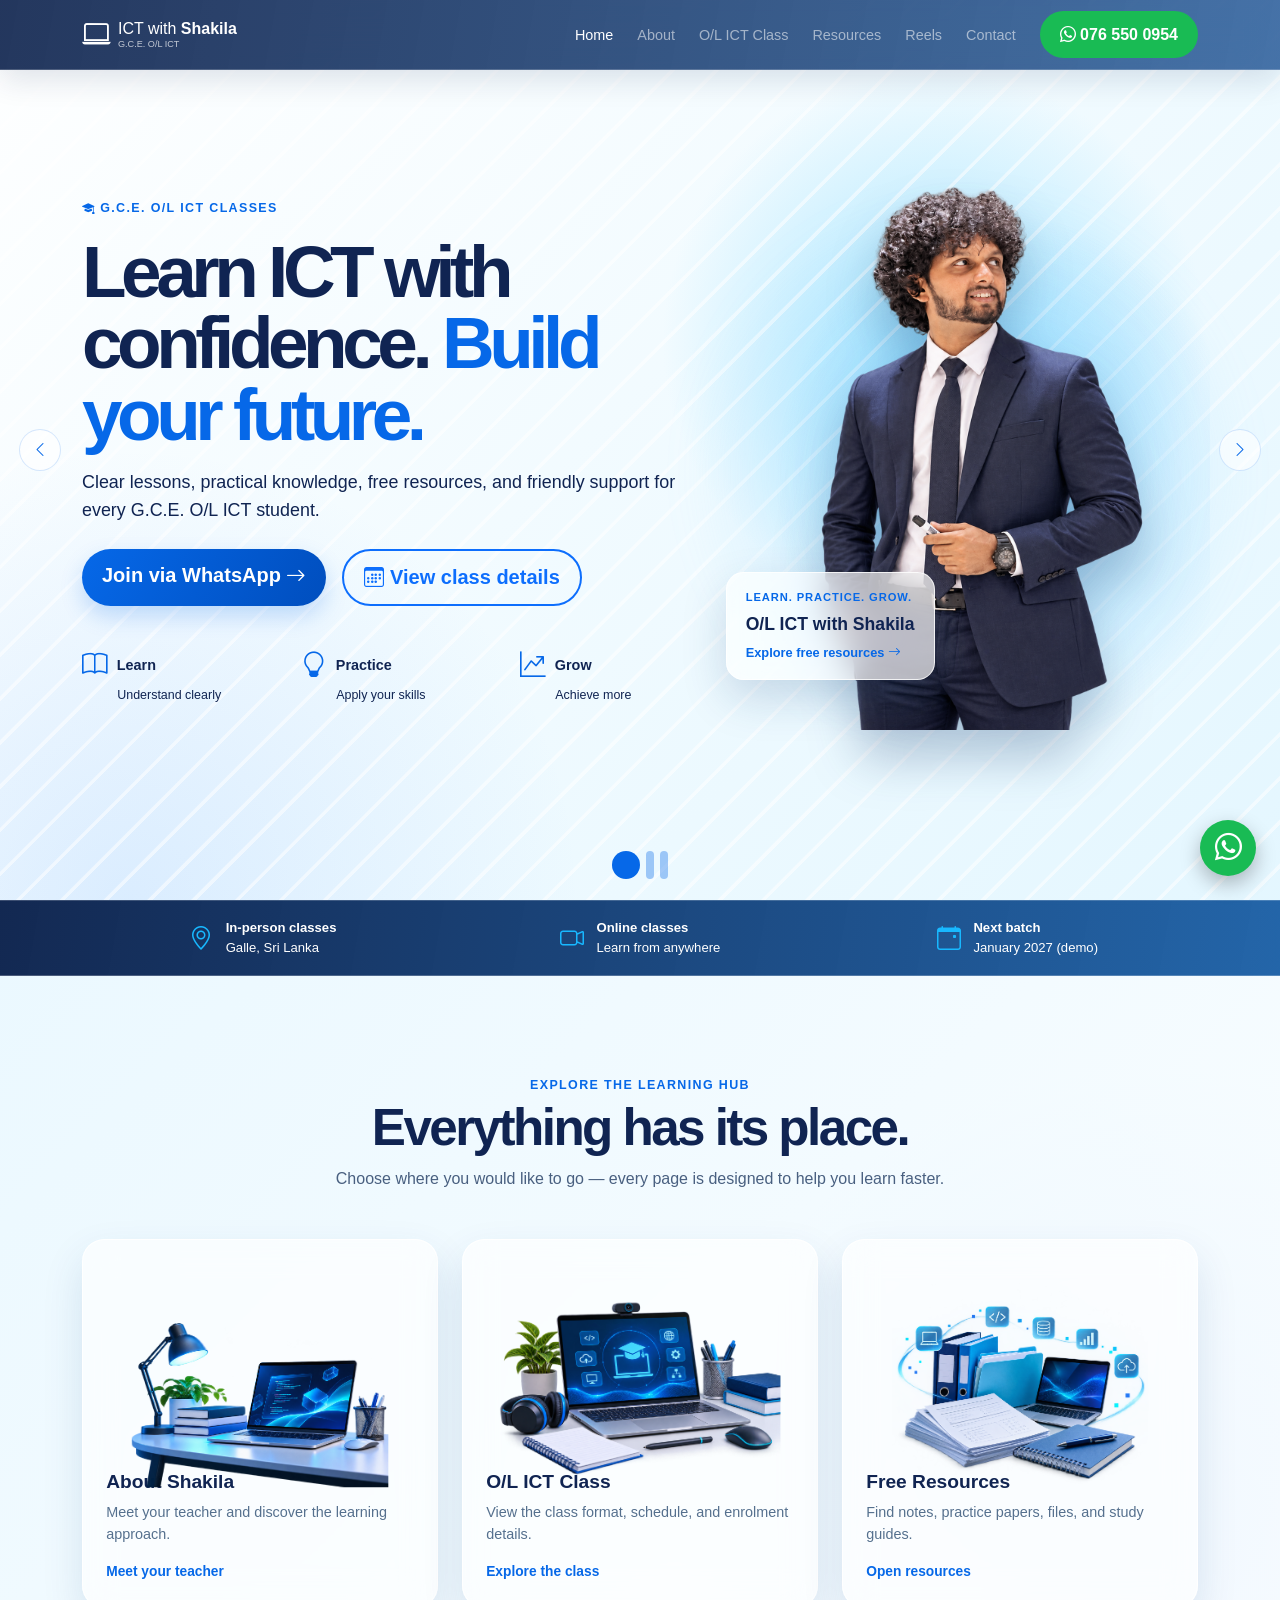
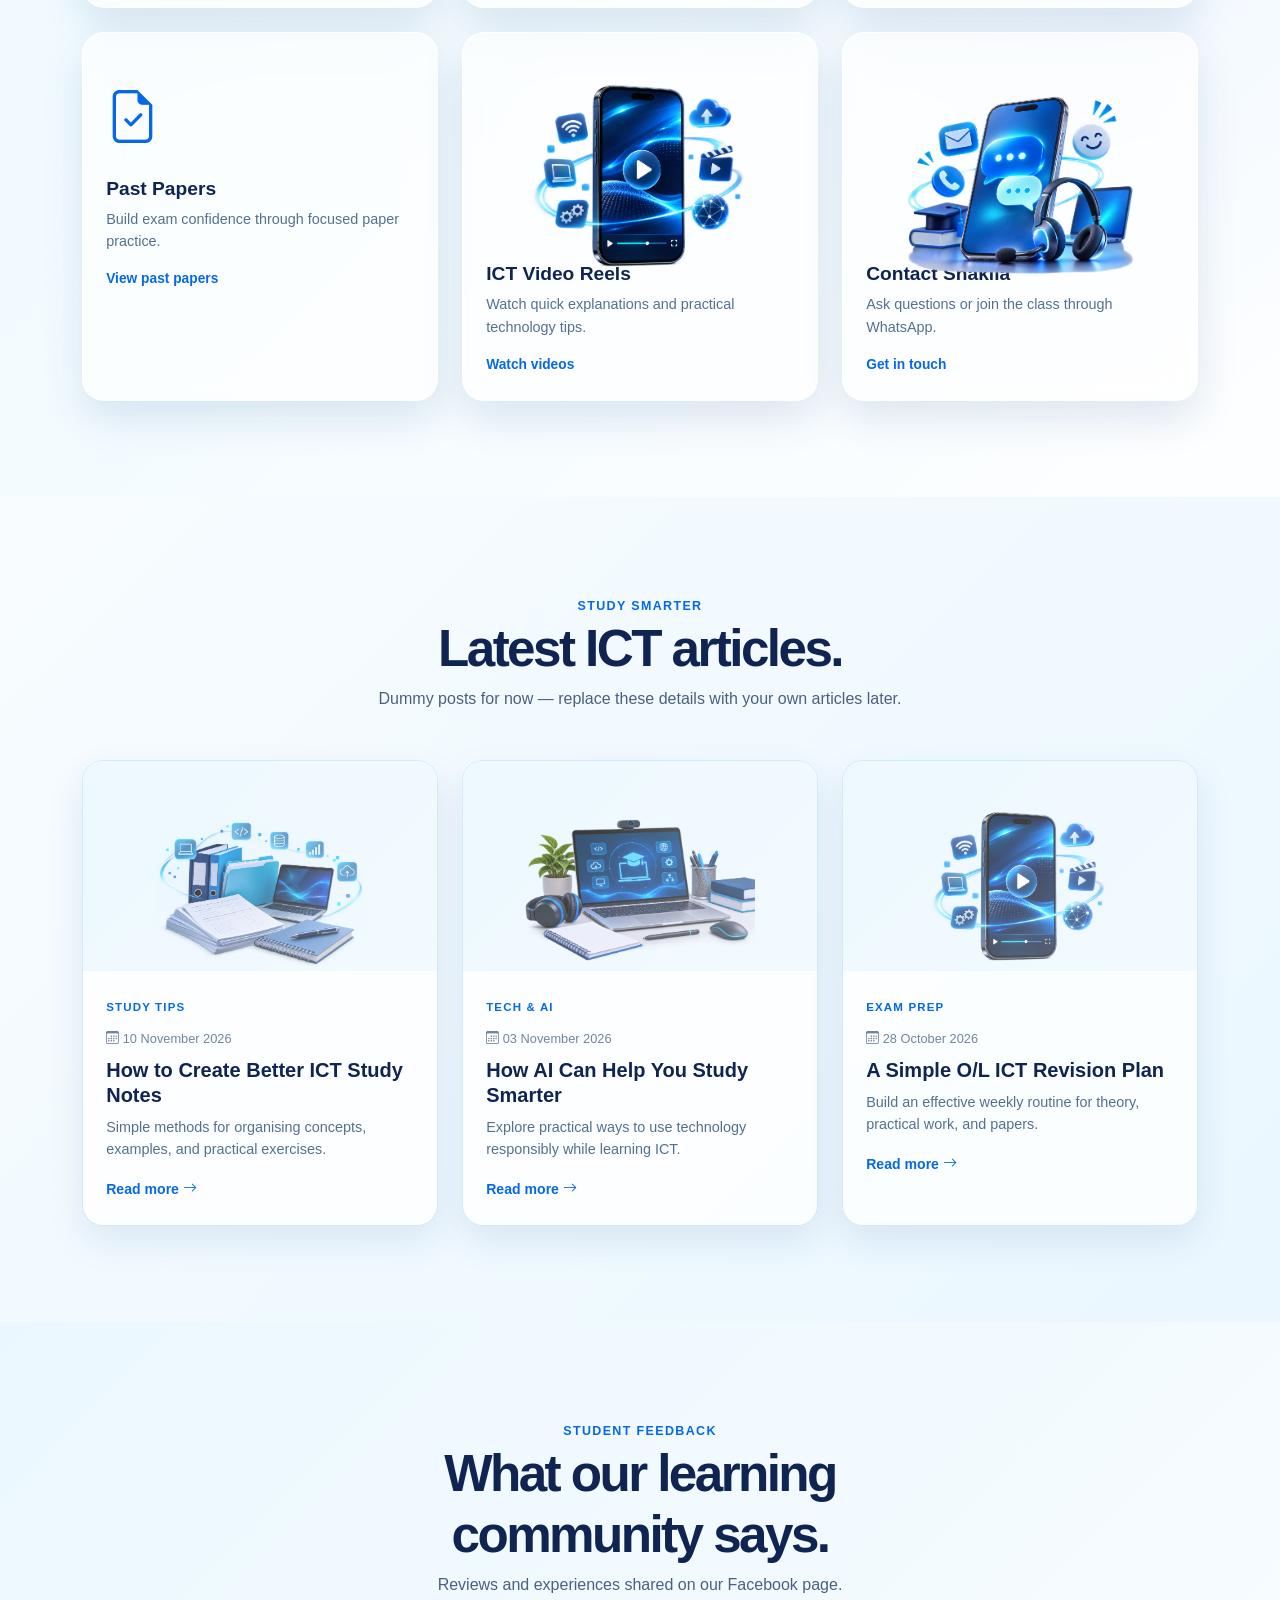
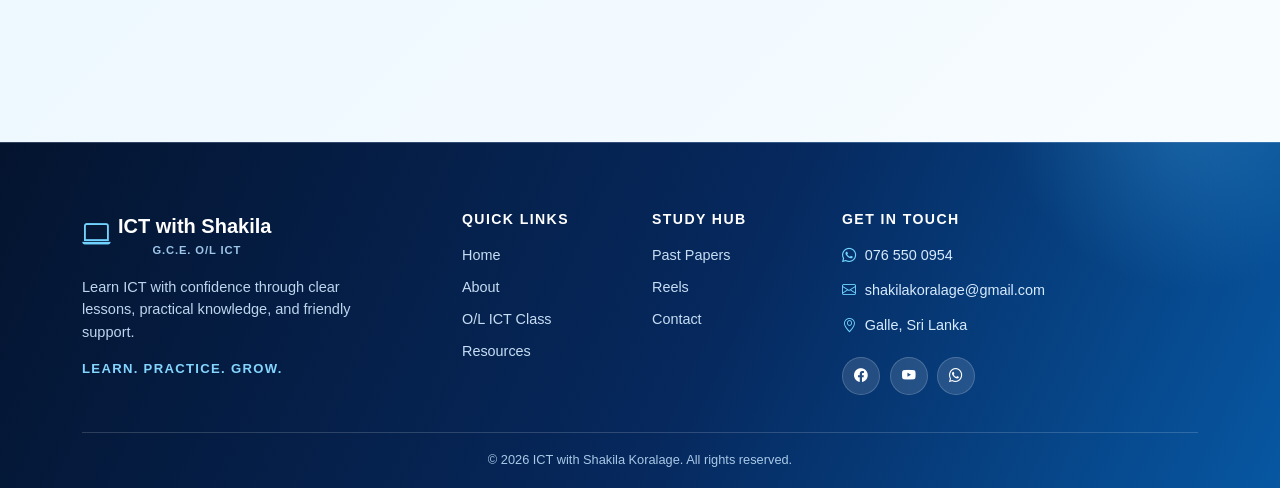
==== commit 9fa007fa: "reels and mobile view" ====
--- a/index.html
+++ b/index.html
@@ -68,10 +68,22 @@
 
       <!-- Contact -->
       <section class="section" id="contact"><div class="container"><div class="contact-panel"><div class="row g-5 align-items-center"><div class="col-lg-6"><span class="section-tag">CONTACT</span><h2>Ready to start learning?</h2><p>Send a WhatsApp message to ask about classes, resources, or anything related to O/L ICT.</p><a class="btn btn-whatsapp btn-lg" href="https://wa.me/94765500954" target="_blank" rel="noreferrer"><i class="bi bi-whatsapp"></i> Chat on WhatsApp</a><div class="contact-list mt-4"><a href="mailto:shakilakoralage@gmail.com"><i class="bi bi-envelope"></i> shakilakoralage@gmail.com</a><span><i class="bi bi-geo-alt"></i> Galle, Sri Lanka</span><a href="https://www.facebook.com/people/OL-ICT-with-Shakila-Koralage/61592380449178/" target="_blank" rel="noreferrer"><i class="bi bi-facebook"></i> O/L ICT with Shakila Koralage</a></div></div><div class="col-lg-6"><form class="contact-form" id="contactForm"><h3>Send a quick message</h3><input class="form-control" placeholder="Your name" required /><input class="form-control" type="email" placeholder="Your email" required /><textarea class="form-control" rows="4" placeholder="Your message" required></textarea><button class="btn btn-primary w-100" type="submit">Send via WhatsApp <i class="bi bi-send"></i></button><small>The form opens WhatsApp; it does not store information on this website.</small></form></div></div></div></div></section>
+      <!-- Facebook reviews widget -->
+      <section class="section section-soft" id="facebook-reviews" aria-label="Facebook reviews">
+        <div class="container">
+          <div class="text-center section-heading">
+            <span class="section-tag">STUDENT FEEDBACK</span>
+            <h2>What our learning community says.</h2>
+            <p>Reviews and experiences shared on our Facebook page.</p>
+          </div>
+          <div class="elfsight-app-faefb38c-9c9c-4bf8-bdea-f7490e440021" data-elfsight-app-lazy></div>
+        </div>
+      </section>
     </main>
 
     <footer class="site-footer"><div class="container"><div class="footer-main row g-4"><div class="col-lg-4"><a class="footer-brand d-flex align-items-center gap-2" href="index.html"><i class="bi bi-laptop"></i><span>ICT with <strong>Shakila</strong><small>G.C.E. O/L ICT</small></span></a><p class="footer-copy">Clear lessons, practical knowledge, and free learning resources for every O/L ICT student.</p></div><div class="col-6 col-lg-2"><h3 class="footer-heading">Explore</h3><div class="footer-links"><a href="about.html">About</a><a href="class.html">O/L ICT Class</a><a href="resources.html">Resources</a><a href="reels.html">Video Reels</a></div></div><div class="col-6 col-lg-2"><h3 class="footer-heading">Resources</h3><div class="footer-links"><a href="resources.html">Short Notes</a><a href="past-papers.html">Past Papers</a><a href="resources.html">Model Papers</a><a href="resources.html">Practical Files</a></div></div><div class="col-lg-4"><h3 class="footer-heading">Get in touch</h3><div class="footer-contact"><a href="https://wa.me/94765500954" target="_blank" rel="noreferrer"><i class="bi bi-whatsapp"></i>076 550 0954</a><a href="mailto:shakilakoralage@gmail.com"><i class="bi bi-envelope"></i>shakilakoralage@gmail.com</a><span><i class="bi bi-geo-alt"></i>Galle, Sri Lanka</span></div><div class="footer-socials"><a href="https://www.facebook.com/people/OL-ICT-with-Shakila-Koralage/61592380449178/" target="_blank" rel="noreferrer" aria-label="Facebook"><i class="bi bi-facebook"></i></a><a href="https://www.youtube.com/shorts/Jdyt9KCVfzw" target="_blank" rel="noreferrer" aria-label="YouTube"><i class="bi bi-youtube"></i></a><a href="https://wa.me/94765500954" target="_blank" rel="noreferrer" aria-label="WhatsApp"><i class="bi bi-whatsapp"></i></a></div></div></div><div class="footer-bottom d-flex flex-column flex-md-row justify-content-between gap-2"><span>© 2026 ICT with Shakila Koralage. All rights reserved.</span><span>Learn. Practice. Grow.</span></div></div></footer>
     <a class="whatsapp-float" href="https://wa.me/94765500954" target="_blank" rel="noreferrer" aria-label="Chat on WhatsApp"><i class="bi bi-whatsapp"></i></a>
+    <script src="https://elfsightcdn.com/platform.js" async></script>
     <script src="assets/footer.js"></script><script src="https://cdn.jsdelivr.net/npm/bootstrap@5.3.8/dist/js/bootstrap.bundle.min.js"></script>
     <script src="assets/script.js"></script>
   </body>
--- a/assets/style.css
+++ b/assets/style.css
@@ -37,8 +37,10 @@
 .portrait-frame img { border-radius:50%; height:100%; object-position:center top; width:100%; }
 .mini-feature,.class-card,.schedule-card,.contact-form,.resource-card,.reel-card,.quiz-box { background:rgba(255,255,255,.62); border-color:rgba(255,255,255,.8); box-shadow:0 16px 38px rgba(11,66,125,.1); -webkit-backdrop-filter:blur(16px) saturate(145%); backdrop-filter:blur(16px) saturate(145%); }
 .schedule-row { background:rgba(238,248,255,.69); border:1px solid rgba(255,255,255,.72); }.batch { background:rgba(207,239,255,.62); border:1px solid rgba(255,255,255,.72); }
+.class-time { align-items:center; background:rgba(238,248,255,.69); border:1px solid rgba(255,255,255,.74); border-radius:.8rem; display:flex; gap:.8rem; margin:.7rem 0; padding:.78rem .85rem; }.class-time i { color:var(--blue); font-size:1.25rem; }.class-time b,.class-time small { display:block; }.class-time b { color:var(--ink); font-size:.88rem; }.class-time small,.schedule-note { color:#59728e; font-size:.78rem; }.schedule-note { display:block; margin-top:1rem; }
 .resource-card:hover,.reel-card:hover { background:rgba(255,255,255,.84); box-shadow:0 22px 44px rgba(8,83,164,.17); }
-.home-overview { background:linear-gradient(135deg,rgba(230,247,255,.72),rgba(255,255,255,.78)); padding:6rem 0; }.home-overview-card { background:rgba(255,255,255,.64); border:1px solid rgba(255,255,255,.9); border-radius:1.4rem; box-shadow:0 18px 42px rgba(8,67,133,.12); color:var(--ink); display:block; height:100%; overflow:hidden; padding:1.45rem; position:relative; transition:transform .22s ease,box-shadow .22s ease; -webkit-backdrop-filter:blur(16px); backdrop-filter:blur(16px); }.home-overview-card:hover { box-shadow:0 25px 50px rgba(8,67,133,.19); color:var(--ink); transform:translateY(-7px); }.home-overview-card img { display:block; height:165px; margin:0 auto .75rem; object-fit:contain; width:100%; }.home-overview-card i { color:var(--blue); display:block; font-size:3.3rem; margin:1.3rem 0 1.1rem; }.home-overview-card h3 { font-size:1.2rem; }.home-overview-card p { color:#55708e; font-size:.9rem; margin-bottom:0; }.home-overview-card .go { color:var(--blue); display:inline-block; font-size:.86rem; font-weight:800; margin-top:1rem; }
+.home-overview { background:linear-gradient(135deg,rgba(230,247,255,.72),rgba(255,255,255,.78)); padding:6rem 0; }.home-overview-card { background:rgba(255,255,255,.64); border:1px solid rgba(255,255,255,.9); border-radius:1.4rem; box-shadow:0 18px 42px rgba(8,67,133,.12); color:var(--ink); display:block; height:100%; overflow:hidden; padding:1.45rem; position:relative; transition:transform .22s ease,box-shadow .22s ease; -webkit-backdrop-filter:blur(16px); backdrop-filter:blur(16px); }.home-overview-card:hover { box-shadow:0 25px 50px rgba(8,67,133,.19); color:var(--ink); transform:translateY(-7px); }.home-overview-card > img { display:block; height:190px; margin:0 auto 1rem; object-fit:contain; transform:scale(1.35); transform-origin:center; width:100%; }.home-overview-card > i { color:var(--blue); display:block; font-size:3.3rem; margin:1.3rem 0 1.1rem; }.home-overview-card h3 { font-size:1.2rem; }.home-overview-card p { color:#55708e; font-size:.9rem; margin-bottom:0; }.home-overview-card .go { color:var(--blue); display:inline-block; font-size:.86rem; font-weight:800; margin-top:1rem; }.home-overview-card .go i { display:none; }
+.latest-articles { background:linear-gradient(135deg,#f8fcff,#eaf7ff); padding:6rem 0; }.article-card { background:rgba(255,255,255,.78); border:1px solid rgba(201,229,249,.8); border-radius:1.3rem; box-shadow:0 15px 36px rgba(8,67,133,.1); height:100%; overflow:hidden; transition:transform .22s ease,box-shadow .22s ease; }.article-card:hover { box-shadow:0 23px 45px rgba(8,67,133,.16); transform:translateY(-6px); }.article-cover { align-items:center; background-color:#eaf7ff; background-position:center 65%; background-repeat:no-repeat; background-size:contain; display:flex; height:210px; justify-content:center; position:relative; }.article-cover:after { background:linear-gradient(135deg,rgba(255,255,255,.12),rgba(255,255,255,.4)); content:""; inset:0; pointer-events:none; position:absolute; }.article-cover i { display:none; }.cover-notes { background-image:url("resources-art.png"); }.cover-ai { background-image:url("class-art.png"); }.cover-exam { background-image:url("reels-art.png"); }.article-body { padding:1.45rem; }.article-tag { color:var(--blue); font-size:.72rem; font-weight:800; letter-spacing:.1em; }.article-date { color:#72869b; font-size:.8rem; margin:.6rem 0; }.article-body h3 { font-size:1.25rem; line-height:1.25; }.article-body > p:not(.article-date) { color:#55708e; font-size:.9rem; }.article-body a { color:var(--blue); font-size:.88rem; font-weight:800; }
 .contact-panel { background:linear-gradient(125deg,rgba(221,246,255,.73),rgba(255,255,255,.67)); border-color:rgba(255,255,255,.87); box-shadow:0 22px 50px rgba(11,68,129,.12); -webkit-backdrop-filter:blur(18px) saturate(150%); backdrop-filter:blur(18px) saturate(150%); }
 footer { background:linear-gradient(115deg,#04142f,#06285d 55%,#0757a2); border-top:1px solid rgba(255,255,255,.18); color:#d9ebff; padding:0; position:relative; overflow:hidden; } footer:before { background:radial-gradient(circle,rgba(75,191,255,.28),transparent 63%); content:""; height:420px; position:absolute; right:-120px; top:-250px; width:420px; }.site-footer .container { position:relative; z-index:1; }.footer-main { padding:4.25rem 0 2.25rem; }.footer-brand { color:#fff; font-size:1.25rem; font-weight:600; }.footer-brand i { color:#72d2ff; font-size:1.75rem; }.footer-brand small { color:#9fc6e9; display:block; font-size:.7rem; font-weight:700; letter-spacing:.08em; margin-left:2.15rem; text-transform:uppercase; }.footer-copy { color:#bdd5ed; font-size:.91rem; margin-top:1rem; max-width:310px; }.footer-heading { color:#fff; font-size:.88rem; letter-spacing:.1em; margin-bottom:1rem; text-transform:uppercase; }.footer-links { display:grid; gap:.6rem; }.footer-links a { color:#c6ddf3; font-size:.9rem; transition:color .2s ease,transform .2s ease; }.footer-links a:hover { color:#fff; transform:translateX(4px); }.footer-contact { color:#d7ebff; display:grid; font-size:.9rem; gap:.8rem; }.footer-contact a { color:#d7ebff; }.footer-contact i { color:#71d3ff; margin-right:.55rem; }.footer-socials { display:flex; gap:.6rem; margin-top:1.25rem; }.footer-socials a { align-items:center; background:rgba(255,255,255,.12); border:1px solid rgba(255,255,255,.18); border-radius:50%; color:#fff; display:flex; height:38px; justify-content:center; transition:.2s ease; width:38px; }.footer-socials a:hover { background:#fff; color:var(--blue); transform:translateY(-3px); }.footer-bottom { border-top:1px solid rgba(255,255,255,.16); color:#9fc3e4; font-size:.78rem; padding:1.15rem 0; }
 footer:not(.site-footer) .container { min-height:150px; padding:4rem 0 2.5rem; position:relative; text-align:center; z-index:1; } footer:not(.site-footer) .container:before { color:#fff; content:"ICT with Shakila Koralage"; display:block; font-size:1.1rem; font-weight:800; letter-spacing:.02em; margin-bottom:.5rem; } footer:not(.site-footer) .container:after { color:#aad0ee; content:"Learn. Practice. Grow. · G.C.E. O/L ICT"; display:block; font-size:.8rem; letter-spacing:.08em; margin-top:.5rem; text-transform:uppercase; }
@@ -49,5 +51,75 @@
 
 /* Home hero: use the clean teacher cutout instead of a rectangular poster photo. */
 .hero-image-wrap { background:radial-gradient(ellipse at 58% 56%,rgba(84,189,255,.34),transparent 61%); }.hero-image-wrap:after { background:none; }.hero-image { content:url("shakila-cutout.png"); filter:drop-shadow(0 28px 24px rgba(5,42,94,.25)); height:98%; mix-blend-mode:normal; object-fit:contain; object-position:right bottom; opacity:1; right:5%; width:auto; }
+.hero-slider .carousel-item { min-height:680px; }.hero-slider .carousel-indicators { bottom:1.3rem; gap:.4rem; margin:0; z-index:4; }.hero-slider .carousel-indicators button { background:var(--blue); border-radius:999px; height:8px; margin:0; opacity:.35; width:8px; }.hero-slider .carousel-indicators button.active { opacity:1; width:28px; }.hero-slide-art { align-items:center; display:flex; isolation:isolate; justify-content:center; min-height:550px; position:relative; }.hero-slide-art:before { background:radial-gradient(circle,rgba(66,186,255,.42),transparent 66%); content:""; inset:3% -12% -3%; position:absolute; z-index:-1; }.hero-slide-art img { filter:drop-shadow(0 22px 24px rgba(5,42,94,.18)); max-height:520px; max-width:115%; object-fit:contain; width:115%; }.hero-slider .carousel-control-next,.hero-slider .carousel-control-prev { align-items:center; background:rgba(255,255,255,.6); border:1px solid rgba(6,104,232,.16); border-radius:50%; color:var(--blue); display:flex; height:42px; justify-content:center; opacity:1; top:50%; transform:translateY(-50%); width:42px; }.hero-slider .carousel-control-prev { left:1.2rem; }.hero-slider .carousel-control-next { right:1.2rem; }.hero-slider .carousel-control-next:hover,.hero-slider .carousel-control-prev:hover { background:#fff; color:var(--navy); }
 @media (max-width:991px) { .hero-image { height:96%; right:50%; transform:translateX(50%); } }
 @media (max-width:575px) { .hero-image { height:98%; right:50%; transform:translateX(50%); } }
+
+/* Home page mobile responsiveness: keeps the desktop design while making every
+   home section comfortable to read, tap, and scroll on phones. */
+@media (max-width: 767.98px) {
+  body { overflow-x:hidden; }
+  #siteNav { padding:.5rem 0; }
+  .navbar-brand { font-size:.92rem; max-width:210px; }
+  .navbar-brand .fs-3 { font-size:1.55rem !important; }
+  .navbar-toggler { border-color:rgba(255,255,255,.5); padding:.32rem .5rem; }
+  .navbar-collapse { margin-top:.6rem; padding:.65rem .8rem; }
+  .navbar-nav { gap:.1rem !important; }
+  .nav-link { padding:.7rem .35rem !important; }
+  .navbar .btn-whatsapp { font-size:.88rem; margin:.45rem 0 0 !important; width:100%; }
+
+  .hero-slider .carousel-item,
+  .hero { min-height:0; }
+  .hero-slider .min-vh-100 { min-height:0 !important; }
+  .hero-slider .carousel-item .container { padding-bottom:3.25rem; padding-top:6.4rem; }
+  .hero h1 { font-size:clamp(2.55rem,13vw,3.55rem); letter-spacing:-.065em; line-height:1; margin:.75rem 0 1rem; }
+  .hero .lead { font-size:1rem; line-height:1.55; }
+  .hero .btn-lg { font-size:1rem; padding:.72rem 1rem; width:100%; }
+  .hero .d-flex.gap-3 { gap:.7rem !important; }
+  .hero-points { margin-top:2rem !important; row-gap:1rem !important; }
+  .hero-points .col-sm-4 { align-items:center; display:flex; }
+  .hero-points i { font-size:1.4rem; flex:0 0 auto; }
+  .hero-points span { margin-left:.45rem; margin-top:0; }
+
+  .hero-image-wrap,
+  .hero-slide-art { min-height:300px; }
+  .hero-image-wrap { margin-top:.25rem; }
+  .hero-image { height:320px; max-width:100%; right:50%; transform:translateX(50%); }
+  .hero-slide-art img { max-height:270px; max-width:100%; width:100%; }
+  .floating-card { bottom:0; left:50%; max-width:calc(100% - 1.5rem); padding:.75rem .9rem; transform:translateX(-50%); width:max-content; }
+  .floating-card strong { font-size:.96rem; }
+  .hero-slider .carousel-control-next,
+  .hero-slider .carousel-control-prev { display:none; }
+  .hero-slider .carousel-indicators { bottom:.65rem; }
+
+  .quick-info { padding:.9rem 0; }
+  .quick-info .row { gap:.85rem; }
+  .quick-info .col-md-4 { justify-content:flex-start; margin-left:0; padding-left:1.2rem; }
+  .quick-info span { font-size:.8rem; }
+  .section,
+  .home-overview,
+  .latest-articles { padding:3.75rem 0; }
+  .section-heading { margin-bottom:2rem; }
+  .section-heading h2 { font-size:clamp(1.8rem,8vw,2.35rem); }
+  .section-heading p { font-size:.96rem; }
+  .home-overview-card { min-height:0; padding:1.25rem; }
+  .home-overview-card > img { height:175px; transform:scale(1.15); }
+  .article-cover { height:195px; }
+  .article-body { padding:1.2rem; }
+  .contact-panel { padding:1.6rem 1.15rem; }
+  .contact-form { padding:1.15rem; }
+  #facebook-reviews .container { padding-left:.9rem; padding-right:.9rem; }
+  .whatsapp-float { bottom:1rem; height:50px; right:1rem; width:50px; }
+  .footer-main { padding:3rem 0 1.5rem; }
+  .site-footer .footer-main { display:block; }
+}
+
+@media (max-width: 390px) {
+  .navbar-brand { font-size:.86rem; }
+  .hero h1 { font-size:2.45rem; }
+  .hero-image-wrap,
+  .hero-slide-art { min-height:270px; }
+  .hero-image { height:290px; }
+  .hero-slide-art img { max-height:240px; }
+  .floating-card { font-size:.78rem; }
+}
